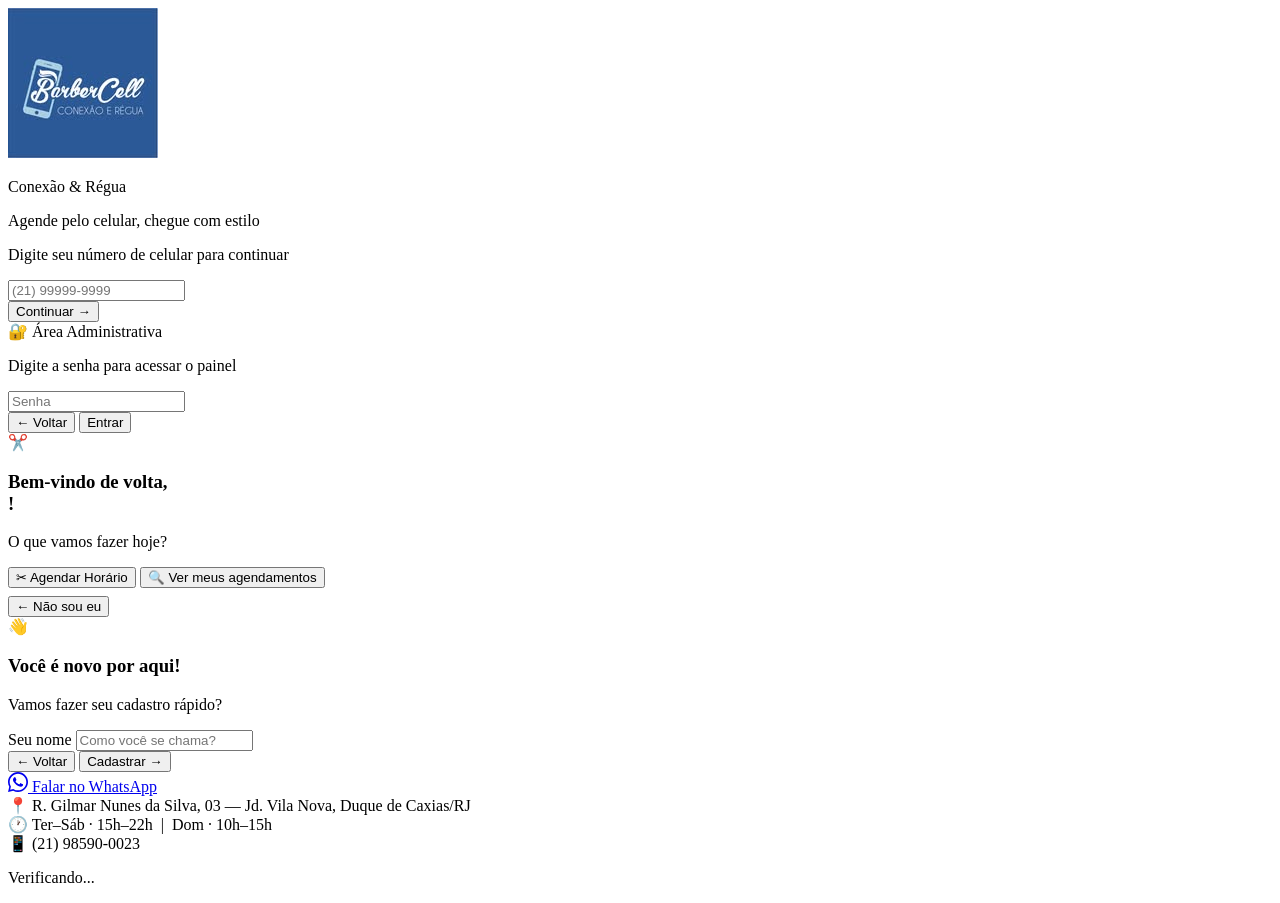
==== index.html @ 04db47ef "Add files via upload" ====
<!DOCTYPE html>
<html lang="pt-BR">
<head>
  <meta charset="UTF-8" />
  <meta name="viewport" content="width=device-width, initial-scale=1.0" />
  <title>BarberCell — Conexão & Régua</title>
  <link rel="stylesheet" href="css/style.css" />
  <link rel="preconnect" href="https://fonts.googleapis.com" />
  <link href="https://fonts.googleapis.com/css2?family=Inter:wght@300;400;500;600;700&display=swap" rel="stylesheet" />
</head>
<body class="home-page">

  <div class="home-container">

    <!-- Logo -->
    <div class="hero">
      <div class="hero-logo">
        <img src="logo.jpg" alt="BarberCell" class="logo-img" />
      </div>
      <p class="hero-slogan">Conexão & Régua</p>
      <div class="hero-divider"></div>
      <p class="hero-tagline">Agende pelo celular, chegue com estilo</p>
    </div>

    <!-- TELA 1: Digite seu telefone -->
    <div class="entry-card" id="card-phone">
      <p class="entry-desc">Digite seu número de celular para continuar</p>
      <div class="form-group">
        <input type="tel" id="phone-input" placeholder="(21) 99999-9999"
               maxlength="15" autocomplete="tel" />
        <span class="field-error" id="err-phone"></span>
      </div>
      <button class="btn btn-primary btn-full" id="btn-phone">Continuar →</button>
    </div>

    <!-- TELA 2: Senha admin -->
    <div class="entry-card hidden" id="card-password">
      <div class="admin-badge">🔐 Área Administrativa</div>
      <p class="entry-desc">Digite a senha para acessar o painel</p>
      <div class="form-group">
        <input type="password" id="password-input" placeholder="Senha"
               autocomplete="current-password" />
        <span class="field-error" id="err-password"></span>
      </div>
      <div class="entry-actions">
        <button class="btn btn-outline" id="btn-back-phone">← Voltar</button>
        <button class="btn btn-primary" id="btn-login">Entrar</button>
      </div>
    </div>

    <!-- TELA 3: Bem-vindo de volta -->
    <div class="entry-card hidden" id="card-welcome">
      <div class="welcome-icon">✂️</div>
      <h3 class="welcome-title">Bem-vindo de volta,<br><span id="welcome-name"></span>!</h3>
      <p class="entry-desc" style="margin-top:8px">O que vamos fazer hoje?</p>
      <div class="entry-actions" style="flex-direction:column; gap:10px">
        <button class="btn btn-primary btn-full" id="btn-agendar-returning">✂ Agendar Horário</button>
        <button class="btn btn-secondary btn-full" id="btn-consultar-returning">🔍 Ver meus agendamentos</button>
      </div>
      <button class="btn btn-outline btn-full" id="btn-back-welcome" style="margin-top:8px">← Não sou eu</button>
    </div>

    <!-- TELA 4: Novo cliente — cadastro -->
    <div class="entry-card hidden" id="card-register">
      <div class="welcome-icon">👋</div>
      <h3 class="welcome-title">Você é novo por aqui!</h3>
      <p class="entry-desc" style="margin-top:8px">Vamos fazer seu cadastro rápido?</p>
      <div class="form-group">
        <label for="register-name">Seu nome</label>
        <input type="text" id="register-name" placeholder="Como você se chama?" autocomplete="name" />
        <span class="field-error" id="err-register-name"></span>
      </div>
      <div class="entry-actions">
        <button class="btn btn-outline" id="btn-back-register">← Voltar</button>
        <button class="btn btn-primary" id="btn-register">Cadastrar →</button>
      </div>
    </div>

    <!-- Botão WhatsApp -->
    <a class="btn-wpp-home"
       href="https://wa.me/5521985900023?text=Olá!%20Vim%20pelo%20site%20da%20BarberCell%20e%20gostaria%20de%20mais%20informações%20sobre%20agendamento%20😊"
       target="_blank" rel="noopener">
      <svg viewBox="0 0 24 24" fill="currentColor" width="20" height="20">
        <path d="M17.472 14.382c-.297-.149-1.758-.867-2.03-.967-.273-.099-.471-.148-.67.15-.197.297-.767.966-.94 1.164-.173.199-.347.223-.644.075-.297-.15-1.255-.463-2.39-1.475-.883-.788-1.48-1.761-1.653-2.059-.173-.297-.018-.458.13-.606.134-.133.298-.347.446-.52.149-.174.198-.298.298-.497.099-.198.05-.371-.025-.52-.075-.149-.669-1.612-.916-2.207-.242-.579-.487-.5-.669-.51-.173-.008-.371-.01-.57-.01-.198 0-.52.074-.792.372-.272.297-1.04 1.016-1.04 2.479 0 1.462 1.065 2.875 1.213 3.074.149.198 2.096 3.2 5.077 4.487.709.306 1.262.489 1.694.625.712.227 1.36.195 1.871.118.571-.085 1.758-.719 2.006-1.413.248-.694.248-1.289.173-1.413-.074-.124-.272-.198-.57-.347z"/>
        <path d="M12 0C5.373 0 0 5.373 0 12c0 2.123.554 4.117 1.526 5.847L.057 23.882l6.195-1.438A11.934 11.934 0 0012 24c6.627 0 12-5.373 12-12S18.627 0 12 0zm0 22c-1.898 0-3.667-.524-5.178-1.432l-.371-.221-3.841.892.921-3.736-.242-.385A9.955 9.955 0 012 12C2 6.477 6.477 2 12 2s10 4.477 10 10-4.477 10-10 10z"/>
      </svg>
      Falar no WhatsApp
    </a>

    <!-- Info da barbearia -->
    <div class="home-info">
      <div class="info-item">
        <span class="info-icon">📍</span>
        <span>R. Gilmar Nunes da Silva, 03 — Jd. Vila Nova, Duque de Caxias/RJ</span>
      </div>
      <div class="info-item">
        <span class="info-icon">🕐</span>
        <span>Ter–Sáb · 15h–22h &nbsp;|&nbsp; Dom · 10h–15h</span>
      </div>
      <div class="info-item">
        <span class="info-icon">📱</span>
        <span>(21) 98590-0023</span>
      </div>
    </div>

  </div>

  <div class="loading-overlay hidden" id="loading-overlay">
    <div class="spinner"></div>
    <p id="loading-msg">Verificando...</p>
  </div>

  <script src="js/api.js"></script>
  <script>
    // Formata telefone enquanto digita
    document.getElementById('phone-input').addEventListener('input', function () {
      let v = this.value.replace(/\D/g, '').slice(0, 11);
      if (v.length > 10)     v = v.replace(/^(\d{2})(\d{5})(\d{4})$/, '($1) $2-$3');
      else if (v.length > 6) v = v.replace(/^(\d{2})(\d{4})(\d*)$/,   '($1) $2-$3');
      else if (v.length > 2) v = v.replace(/^(\d{2})(\d*)$/,           '($1) $2');
      this.value = v;
    });

    // Enter nos campos
    document.getElementById('phone-input').addEventListener('keydown',    e => { if (e.key === 'Enter') document.getElementById('btn-phone').click(); });
    document.getElementById('password-input').addEventListener('keydown', e => { if (e.key === 'Enter') document.getElementById('btn-login').click(); });
    document.getElementById('register-name').addEventListener('keydown',  e => { if (e.key === 'Enter') document.getElementById('btn-register').click(); });

    // --- TELA 1: Verifica telefone ---
    document.getElementById('btn-phone').addEventListener('click', async () => {
      const raw   = document.getElementById('phone-input').value.replace(/\D/g, '');
      const errEl = document.getElementById('err-phone');
      errEl.textContent = '';

      if (raw.length < 10) { errEl.textContent = 'Digite um número válido.'; return; }

      showLoading('Verificando...');
      try {
        const res = await API.checkPhone(raw);

        if (res.type === 'admin') {
          sessionStorage.setItem('adminPhone', raw);
          showCard('card-password');

        } else if (res.type === 'returning') {
          sessionStorage.setItem('clientPhone', raw);
          sessionStorage.setItem('clientName',  res.nome);
          document.getElementById('welcome-name').textContent = res.nome;
          showCard('card-welcome');

        } else {
          // Novo cliente
          sessionStorage.setItem('clientPhone', raw);
          showCard('card-register');
          document.getElementById('register-name').focus();
        }
      } catch {
        errEl.textContent = 'Erro ao verificar. Tente novamente.';
      } finally {
        hideLoading();
      }
    });

    // --- TELA 2: Login admin ---
    document.getElementById('btn-login').addEventListener('click', async () => {
      const pwd   = document.getElementById('password-input').value;
      const errEl = document.getElementById('err-password');
      errEl.textContent = '';
      if (!pwd) { errEl.textContent = 'Digite a senha.'; return; }

      showLoading('Verificando...');
      try {
        const phone = sessionStorage.getItem('adminPhone') || '';
        const res   = await API.adminLogin(phone, pwd);
        if (res.success) {
          sessionStorage.setItem('adminAuth', 'true');
          sessionStorage.setItem('adminPwd', pwd);
          window.location.href = 'admin.html';
        } else {
          errEl.textContent = 'Senha incorreta.';
          document.getElementById('password-input').value = '';
        }
      } catch {
        errEl.textContent = 'Erro. Tente novamente.';
      } finally {
        hideLoading();
      }
    });

    // --- TELA 3: Cliente retornando ---
    document.getElementById('btn-agendar-returning').addEventListener('click', () => {
      window.location.href = 'agendamento.html';
    });
    document.getElementById('btn-consultar-returning').addEventListener('click', () => {
      const phone = sessionStorage.getItem('clientPhone') || '';
      window.location.href = `consulta.html?phone=${phone}`;
    });

    // --- TELA 4: Cadastro novo cliente ---
    document.getElementById('btn-register').addEventListener('click', async () => {
      const nome  = document.getElementById('register-name').value.trim();
      const errEl = document.getElementById('err-register-name');
      errEl.textContent = '';

      if (nome.length < 2) { errEl.textContent = 'Digite seu nome.'; return; }

      showLoading('Salvando cadastro...');
      try {
        const phone = sessionStorage.getItem('clientPhone') || '';
        await API.registerClient(phone, nome);
        sessionStorage.setItem('clientName', nome);
        window.location.href = 'agendamento.html';
      } catch {
        errEl.textContent = 'Erro ao cadastrar. Tente novamente.';
      } finally {
        hideLoading();
      }
    });

    // --- Voltar ---
    document.getElementById('btn-back-phone').addEventListener('click',    () => showCard('card-phone'));
    document.getElementById('btn-back-welcome').addEventListener('click',  () => showCard('card-phone'));
    document.getElementById('btn-back-register').addEventListener('click', () => showCard('card-phone'));

    // --- Helpers ---
    function showCard(id) {
      ['card-phone','card-password','card-welcome','card-register']
        .forEach(c => document.getElementById(c).classList.add('hidden'));
      document.getElementById(id).classList.remove('hidden');
    }

    function showLoading(msg) {
      document.getElementById('loading-msg').textContent = msg || 'Aguarde...';
      document.getElementById('loading-overlay').classList.remove('hidden');
    }

    function hideLoading() {
      document.getElementById('loading-overlay').classList.add('hidden');
    }

    // Exibe telefone da barbearia
    (async () => {
      try {
        const cfg = await API.getConfig();
        const raw = (cfg.telefoneBarbearia || '').replace(/\D/g, '');
        if (raw.length >= 10) {
          const fmt = raw.replace(/^55(\d{2})(\d{4,5})(\d{4})$/, '($1) $2-$3');
          document.getElementById('info-phone').textContent = fmt || raw;
        }
      } catch {}
    })();
  </script>
</body>
</html>
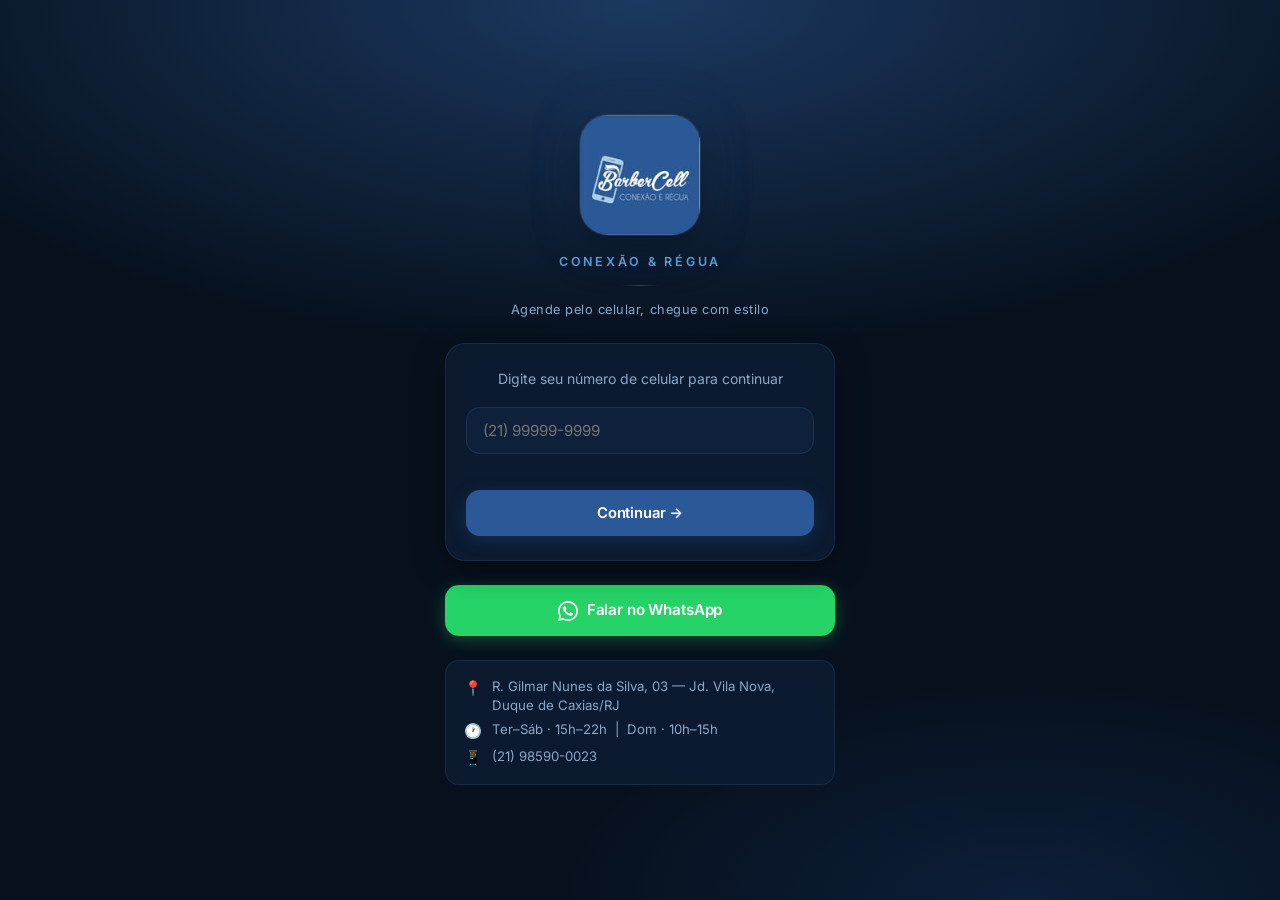
==== commit 6d85d8bc: "Add files via upload" ====
--- a/index.html
+++ b/index.html
@@ -4,7 +4,7 @@
   <meta charset="UTF-8" />
   <meta name="viewport" content="width=device-width, initial-scale=1.0" />
   <title>BarberCell — Conexão & Régua</title>
-  <link rel="stylesheet" href="css/style.css" />
+  <link rel="stylesheet" href="style.css" />
   <link rel="preconnect" href="https://fonts.googleapis.com" />
   <link href="https://fonts.googleapis.com/css2?family=Inter:wght@300;400;500;600;700&display=swap" rel="stylesheet" />
 </head>
@@ -110,7 +110,7 @@
     <p id="loading-msg">Verificando...</p>
   </div>
 
-  <script src="js/api.js"></script>
+  <script src="api.js"></script>
   <script>
     // Formata telefone enquanto digita
     document.getElementById('phone-input').addEventListener('input', function () {
--- a/style.css
+++ b/style.css
@@ -0,0 +1,1163 @@
+/* =============================================
+   BarberCell — Global Styles
+   Estética iOS · Cor marca: #2B5997
+   ============================================= */
+
+:root {
+  --brand: #2B5997;
+  --brand-light: #5B9BD5;
+  --brand-dark: #1a3d6b;
+  --brand-glow: rgba(43,89,151,0.35);
+
+  /* Superfícies — azul-noite iOS-style */
+  --bg: #07111E;
+  --surface-1: rgba(13,28,50,0.88);
+  --surface-2: rgba(17,35,62,0.78);
+  --surface-border: rgba(91,155,213,0.14);
+  --surface-border-hover: rgba(91,155,213,0.28);
+
+  /* Texto */
+  --text-primary:   #EEF4FF;
+  --text-secondary: #8BA7C7;
+  --text-tertiary:  #3D5A7A;
+
+  /* Status */
+  --pix-green:        #34C759;
+  --status-pending:   #FF9F0A;
+  --status-confirmed: #34C759;
+  --status-done:      #5E5CE6;
+  --status-rejected:  #FF453A;
+  --status-cancelled: #636366;
+
+  --radius-xl: 20px;
+  --radius:    14px;
+  --radius-sm: 10px;
+  --radius-xs: 8px;
+
+  --blur: blur(20px) saturate(180%);
+  --shadow-card: 0 8px 32px rgba(0,0,0,0.45);
+  --shadow-btn:  0 4px 16px var(--brand-glow);
+  --transition: 0.22s cubic-bezier(0.4,0,0.2,1);
+}
+
+*, *::before, *::after { box-sizing: border-box; margin: 0; padding: 0; }
+html { font-size: 16px; scroll-behavior: smooth; }
+
+body {
+  font-family: -apple-system, 'SF Pro Text', 'SF Pro Display',
+               BlinkMacSystemFont, 'Helvetica Neue', Inter, sans-serif;
+  background: var(--bg);
+  color: var(--text-primary);
+  min-height: 100vh;
+  line-height: 1.5;
+  -webkit-font-smoothing: antialiased;
+}
+
+a { color: inherit; text-decoration: none; }
+
+/* =============================================
+   HOME PAGE
+   ============================================= */
+
+.home-page {
+  display: flex;
+  align-items: center;
+  justify-content: center;
+  min-height: 100dvh;
+  padding: 28px 20px;
+  background:
+    radial-gradient(ellipse 100% 60% at 50% 0%, rgba(43,89,151,0.55) 0%, transparent 65%),
+    radial-gradient(ellipse 60% 40% at 80% 100%, rgba(27,60,120,0.3) 0%, transparent 60%),
+    var(--bg);
+}
+
+.home-container {
+  width: 100%;
+  max-width: 390px;
+  display: flex;
+  flex-direction: column;
+  align-items: center;
+  gap: 24px;
+}
+
+/* Hero */
+.hero { text-align: center; }
+
+.hero-logo { margin-bottom: 12px; }
+
+.logo-img {
+  width: 120px;
+  height: 120px;
+  border-radius: 28px;
+  object-fit: cover;
+  box-shadow:
+    0 0 0 1px rgba(255,255,255,0.08),
+    0 12px 40px rgba(0,0,0,0.5),
+    0 0 48px rgba(43,89,151,0.35);
+}
+
+.hero-slogan {
+  font-size: 0.78rem;
+  font-weight: 600;
+  color: var(--brand-light);
+  letter-spacing: 0.22em;
+  text-transform: uppercase;
+  margin-top: 12px;
+}
+
+.hero-divider {
+  width: 40px;
+  height: 1px;
+  background: linear-gradient(to right, transparent, rgba(255,255,255,0.15), transparent);
+  margin: 14px auto;
+}
+
+.hero-tagline {
+  font-size: 0.8rem;
+  color: var(--text-secondary);
+  letter-spacing: 0.04em;
+}
+
+/* Entry Card */
+.entry-card {
+  width: 100%;
+  background: var(--surface-1);
+  border: 1px solid var(--surface-border);
+  border-radius: var(--radius-xl);
+  padding: 24px 20px;
+  backdrop-filter: var(--blur);
+  -webkit-backdrop-filter: var(--blur);
+  box-shadow: var(--shadow-card);
+}
+
+.entry-desc {
+  font-size: 0.875rem;
+  color: var(--text-secondary);
+  margin-bottom: 18px;
+  text-align: center;
+  line-height: 1.5;
+}
+
+.entry-actions { display: flex; gap: 10px; margin-top: 4px; }
+.entry-actions .btn { flex: 1; }
+
+.admin-badge {
+  display: block;
+  background: rgba(43,89,151,0.14);
+  border: 1px solid rgba(74,132,212,0.3);
+  color: var(--brand-light);
+  border-radius: 20px;
+  padding: 5px 14px;
+  font-size: 0.78rem;
+  font-weight: 600;
+  margin-bottom: 16px;
+  text-align: center;
+  letter-spacing: 0.03em;
+}
+
+/* Welcome / Register screens */
+.welcome-icon {
+  font-size: 2.8rem;
+  text-align: center;
+  margin-bottom: 10px;
+}
+
+.welcome-title {
+  font-size: 1.25rem;
+  font-weight: 700;
+  color: var(--text-primary);
+  text-align: center;
+  line-height: 1.3;
+  letter-spacing: -0.02em;
+}
+
+.welcome-title span {
+  color: var(--brand-light);
+}
+
+/* Botão WhatsApp home */
+.btn-wpp-home {
+  display: flex;
+  align-items: center;
+  justify-content: center;
+  gap: 9px;
+  width: 100%;
+  padding: 14px 22px;
+  background: #25D366;
+  color: #fff;
+  border-radius: var(--radius);
+  font-size: 0.95rem;
+  font-weight: 600;
+  transition: all var(--transition);
+  box-shadow: 0 4px 16px rgba(37,211,102,0.3);
+  letter-spacing: -0.01em;
+}
+
+.btn-wpp-home:hover {
+  background: #1ebe5c;
+  transform: translateY(-1px);
+  box-shadow: 0 6px 20px rgba(37,211,102,0.4);
+}
+
+.btn-wpp-home:active { transform: scale(0.98); }
+
+/* Info */
+.home-info {
+  display: flex;
+  flex-direction: column;
+  gap: 6px;
+  width: 100%;
+  background: var(--surface-1);
+  border: 1px solid var(--surface-border);
+  border-radius: var(--radius);
+  padding: 16px 18px;
+  backdrop-filter: var(--blur);
+  -webkit-backdrop-filter: var(--blur);
+}
+
+.info-item {
+  display: flex;
+  align-items: flex-start;
+  gap: 10px;
+  font-size: 0.825rem;
+  color: var(--text-secondary);
+  line-height: 1.4;
+}
+
+.info-icon { flex-shrink: 0; font-size: 0.9rem; margin-top: 1px; }
+
+/* =============================================
+   BUTTONS
+   ============================================= */
+
+.btn {
+  display: inline-flex;
+  align-items: center;
+  justify-content: center;
+  gap: 7px;
+  padding: 14px 22px;
+  border-radius: var(--radius);
+  font-size: 0.925rem;
+  font-weight: 600;
+  cursor: pointer;
+  border: none;
+  transition: all var(--transition);
+  text-align: center;
+  white-space: nowrap;
+  font-family: inherit;
+  letter-spacing: -0.01em;
+  -webkit-tap-highlight-color: transparent;
+}
+
+.btn-primary {
+  background: var(--brand);
+  color: #fff;
+  box-shadow: var(--shadow-btn);
+}
+.btn-primary:hover  { background: var(--brand-light); transform: translateY(-1px); box-shadow: 0 6px 24px var(--brand-glow); }
+.btn-primary:active { transform: scale(0.97); }
+
+.btn-secondary {
+  background: rgba(43,89,151,0.14);
+  color: var(--brand-light);
+  border: 1px solid rgba(74,132,212,0.3);
+}
+.btn-secondary:hover { background: rgba(43,89,151,0.22); transform: translateY(-1px); }
+
+.btn-outline {
+  background: rgba(255,255,255,0.05);
+  color: var(--text-secondary);
+  border: 1px solid var(--surface-border);
+}
+.btn-outline:hover { border-color: var(--surface-border-hover); color: var(--text-primary); }
+
+.btn-large  { padding: 16px 28px; font-size: 1rem; border-radius: var(--radius-xl); }
+.btn-full   { width: 100%; }
+.btn-sm     { padding: 8px 14px; font-size: 0.8rem; border-radius: var(--radius-xs); }
+.btn-icon   { font-size: 1.05rem; }
+
+.btn-whatsapp {
+  background: #25D366;
+  color: #fff;
+  width: 100%;
+}
+.btn-whatsapp:hover { background: #1ebe5c; transform: translateY(-1px); }
+
+.btn-danger {
+  background: rgba(255,69,58,0.12);
+  color: var(--status-rejected);
+  border: 1px solid rgba(255,69,58,0.25);
+}
+.btn-danger:hover { background: rgba(255,69,58,0.22); }
+
+/* =============================================
+   PAGE HEADER
+   ============================================= */
+
+.page-header {
+  display: flex;
+  align-items: center;
+  justify-content: space-between;
+  padding: 14px 16px;
+  border-bottom: 1px solid var(--surface-border);
+  position: sticky;
+  top: 0;
+  background: rgba(7,17,30,0.85);
+  backdrop-filter: var(--blur);
+  -webkit-backdrop-filter: var(--blur);
+  z-index: 100;
+}
+
+.back-btn {
+  font-size: 0.9rem;
+  color: var(--brand-light);
+  font-weight: 500;
+  transition: opacity var(--transition);
+}
+.back-btn:hover { opacity: 0.75; }
+
+.page-title {
+  font-size: 0.9rem;
+  font-weight: 600;
+  color: var(--text-primary);
+  display: flex;
+  align-items: center;
+  gap: 8px;
+}
+
+.page-title img {
+  width: 26px;
+  height: 26px;
+  border-radius: 7px;
+  object-fit: cover;
+}
+
+/* =============================================
+   STEPS BAR
+   ============================================= */
+
+.steps-bar {
+  display: flex;
+  align-items: center;
+  justify-content: center;
+  padding: 16px;
+  overflow-x: auto;
+  scrollbar-width: none;
+  gap: 0;
+}
+
+.step {
+  display: flex;
+  flex-direction: column;
+  align-items: center;
+  gap: 5px;
+  flex-shrink: 0;
+}
+
+.step-circle {
+  width: 30px;
+  height: 30px;
+  border-radius: 50%;
+  background: rgba(255,255,255,0.06);
+  border: 1px solid var(--surface-border);
+  color: var(--text-tertiary);
+  display: flex;
+  align-items: center;
+  justify-content: center;
+  font-size: 0.78rem;
+  font-weight: 600;
+  transition: all var(--transition);
+}
+
+.step span {
+  font-size: 0.65rem;
+  color: var(--text-tertiary);
+  transition: color var(--transition);
+  letter-spacing: 0.02em;
+}
+
+.step.active .step-circle {
+  background: var(--brand);
+  border-color: var(--brand);
+  color: #fff;
+  box-shadow: 0 0 12px var(--brand-glow);
+}
+.step.active span { color: var(--brand-light); }
+
+.step.completed .step-circle {
+  background: rgba(43,89,151,0.18);
+  border-color: rgba(74,132,212,0.4);
+  color: var(--brand-light);
+}
+
+.step-line {
+  width: 28px;
+  height: 1px;
+  background: var(--surface-border);
+  margin-bottom: 20px;
+  flex-shrink: 0;
+}
+
+/* =============================================
+   BOOKING STEPS
+   ============================================= */
+
+.booking-main {
+  max-width: 480px;
+  margin: 0 auto;
+  padding: 16px 16px 48px;
+}
+
+.booking-step { display: none; }
+.booking-step.active { display: block; animation: fadeSlide 0.3s var(--transition); }
+
+@keyframes fadeSlide {
+  from { opacity: 0; transform: translateY(10px); }
+  to   { opacity: 1; transform: translateY(0); }
+}
+
+.section-title {
+  font-size: 1.3rem;
+  font-weight: 700;
+  color: var(--text-primary);
+  letter-spacing: -0.02em;
+  margin-bottom: 4px;
+}
+
+.section-subtitle {
+  font-size: 0.875rem;
+  color: var(--text-secondary);
+  margin-bottom: 20px;
+}
+
+/* Services */
+.services-grid {
+  display: flex;
+  flex-direction: column;
+  gap: 8px;
+  margin-top: 16px;
+}
+
+.service-card {
+  display: flex;
+  align-items: center;
+  justify-content: space-between;
+  padding: 15px 18px;
+  background: var(--surface-1);
+  border: 1px solid var(--surface-border);
+  border-radius: var(--radius);
+  cursor: pointer;
+  transition: all var(--transition);
+  backdrop-filter: var(--blur);
+  -webkit-backdrop-filter: var(--blur);
+}
+
+.service-card:hover {
+  border-color: rgba(74,132,212,0.4);
+  background: rgba(43,89,151,0.1);
+}
+
+.service-card.selected {
+  border-color: var(--brand);
+  background: rgba(43,89,151,0.16);
+  box-shadow: 0 0 0 1px var(--brand), inset 0 0 0 1px rgba(74,132,212,0.2);
+}
+
+.service-name { font-weight: 500; font-size: 0.95rem; }
+.service-meta { display: flex; flex-direction: column; align-items: flex-end; gap: 2px; }
+.service-price { color: var(--brand-light); font-weight: 600; font-size: 0.95rem; }
+.service-duration { font-size: 0.72rem; color: var(--text-secondary); }
+
+/* Calendar */
+.calendar-wrapper {
+  background: var(--surface-1);
+  border: 1px solid var(--surface-border);
+  border-radius: var(--radius-xl);
+  padding: 20px;
+  margin-top: 16px;
+  backdrop-filter: var(--blur);
+  -webkit-backdrop-filter: var(--blur);
+}
+
+.calendar-header {
+  display: flex;
+  align-items: center;
+  justify-content: space-between;
+  margin-bottom: 16px;
+}
+
+.cal-month-label {
+  font-weight: 600;
+  font-size: 0.95rem;
+  text-transform: capitalize;
+  letter-spacing: -0.01em;
+}
+
+.cal-nav {
+  background: rgba(255,255,255,0.06);
+  border: 1px solid var(--surface-border);
+  color: var(--text-secondary);
+  width: 30px;
+  height: 30px;
+  border-radius: 50%;
+  cursor: pointer;
+  font-size: 1rem;
+  transition: all var(--transition);
+  display: flex;
+  align-items: center;
+  justify-content: center;
+}
+.cal-nav:hover { background: var(--brand); border-color: var(--brand); color: #fff; }
+
+.calendar-grid {
+  display: grid;
+  grid-template-columns: repeat(7, 1fr);
+  gap: 3px;
+}
+
+.cal-day-name {
+  text-align: center;
+  font-size: 0.68rem;
+  color: var(--text-tertiary);
+  padding: 4px 0 8px;
+  font-weight: 500;
+  letter-spacing: 0.04em;
+}
+
+#calendar-days { display: contents; }
+
+.cal-day {
+  aspect-ratio: 1;
+  display: flex;
+  align-items: center;
+  justify-content: center;
+  border-radius: 50%;
+  cursor: pointer;
+  font-size: 0.875rem;
+  transition: all var(--transition);
+}
+
+.cal-day:hover:not(.disabled):not(.past) {
+  background: rgba(43,89,151,0.25);
+  color: var(--brand-light);
+}
+
+.cal-day.selected {
+  background: var(--brand);
+  color: #fff;
+  font-weight: 700;
+  box-shadow: 0 2px 10px var(--brand-glow);
+}
+
+.cal-day.today {
+  color: var(--brand-light);
+  font-weight: 600;
+}
+
+.cal-day.disabled, .cal-day.past {
+  color: var(--text-tertiary);
+  cursor: not-allowed;
+  opacity: 0.45;
+}
+
+.cal-day.empty { cursor: default; }
+
+/* Times Grid */
+.times-grid {
+  display: grid;
+  grid-template-columns: repeat(3, 1fr);
+  gap: 8px;
+  margin-top: 16px;
+}
+
+.time-slot {
+  padding: 13px 8px;
+  background: var(--surface-1);
+  border: 1px solid var(--surface-border);
+  border-radius: var(--radius);
+  text-align: center;
+  cursor: pointer;
+  font-weight: 500;
+  font-size: 0.9rem;
+  transition: all var(--transition);
+  backdrop-filter: var(--blur);
+  -webkit-backdrop-filter: var(--blur);
+}
+
+.time-slot:hover {
+  border-color: rgba(74,132,212,0.4);
+  color: var(--brand-light);
+  background: rgba(43,89,151,0.1);
+}
+
+.time-slot.selected {
+  background: var(--brand);
+  border-color: var(--brand);
+  color: #fff;
+  box-shadow: 0 2px 12px var(--brand-glow);
+}
+
+.time-slot.unavailable {
+  opacity: 0.28;
+  cursor: not-allowed;
+  text-decoration: line-through;
+  pointer-events: none;
+}
+
+.no-times {
+  text-align: center;
+  color: var(--text-secondary);
+  padding: 32px;
+  font-size: 0.9rem;
+}
+
+/* Form */
+.client-form { margin-top: 16px; }
+
+.form-group {
+  display: flex;
+  flex-direction: column;
+  gap: 6px;
+  margin-bottom: 14px;
+}
+
+.form-group label {
+  font-size: 0.825rem;
+  color: var(--text-secondary);
+  font-weight: 500;
+  padding-left: 2px;
+}
+
+.optional { font-weight: 400; font-size: 0.78rem; opacity: 0.7; }
+
+.form-group input {
+  padding: 13px 16px;
+  background: var(--surface-2);
+  border: 1px solid var(--surface-border);
+  border-radius: var(--radius);
+  color: var(--text-primary);
+  font-size: 0.95rem;
+  font-family: inherit;
+  transition: border-color var(--transition), box-shadow var(--transition);
+  outline: none;
+  -webkit-appearance: none;
+}
+
+.form-group input:focus {
+  border-color: var(--brand);
+  box-shadow: 0 0 0 3px rgba(43,89,151,0.2);
+}
+.form-group input.error { border-color: var(--status-rejected); }
+
+.field-error {
+  font-size: 0.78rem;
+  color: var(--status-rejected);
+  min-height: 16px;
+  padding-left: 2px;
+}
+
+/* Booking Summary */
+.booking-summary {
+  background: var(--surface-1);
+  border: 1px solid var(--surface-border);
+  border-radius: var(--radius);
+  padding: 16px 18px;
+  margin: 18px 0;
+  backdrop-filter: var(--blur);
+  -webkit-backdrop-filter: var(--blur);
+}
+
+.booking-summary h4 {
+  font-size: 0.72rem;
+  color: var(--text-tertiary);
+  text-transform: uppercase;
+  letter-spacing: 0.1em;
+  margin-bottom: 10px;
+}
+
+.summary-row {
+  display: flex;
+  justify-content: space-between;
+  align-items: center;
+  padding: 7px 0;
+  font-size: 0.875rem;
+  border-bottom: 1px solid rgba(255,255,255,0.04);
+}
+.summary-row:last-child { border-bottom: none; }
+.summary-row span { color: var(--text-secondary); }
+.summary-row.highlight strong { color: var(--brand-light); font-size: 1rem; }
+
+/* Pix Card */
+.pix-card {
+  background: var(--surface-1);
+  border: 1px solid rgba(52,199,89,0.2);
+  border-radius: var(--radius-xl);
+  padding: 22px;
+  display: flex;
+  gap: 18px;
+  align-items: flex-start;
+  margin-top: 16px;
+  backdrop-filter: var(--blur);
+  -webkit-backdrop-filter: var(--blur);
+}
+
+.pix-info { flex: 1; }
+
+.pix-row {
+  display: flex;
+  justify-content: space-between;
+  align-items: center;
+  padding: 8px 0;
+  border-bottom: 1px solid rgba(255,255,255,0.04);
+  gap: 12px;
+}
+.pix-row:last-child { border-bottom: none; }
+.pix-label { font-size: 0.78rem; color: var(--text-tertiary); }
+.pix-value-wrap { display: flex; align-items: center; gap: 8px; }
+.pix-row.highlight strong { color: var(--pix-green); font-size: 1.05rem; }
+
+.copy-btn {
+  background: rgba(255,255,255,0.06);
+  border: 1px solid var(--surface-border);
+  color: var(--text-secondary);
+  cursor: pointer;
+  border-radius: var(--radius-xs);
+  padding: 3px 8px;
+  font-size: 0.8rem;
+  transition: all var(--transition);
+}
+.copy-btn:hover { border-color: var(--brand); color: var(--brand-light); }
+
+.pix-qr-wrap { text-align: center; margin: 16px 0; }
+.pix-qr {
+  max-width: 170px;
+  border-radius: var(--radius);
+  border: 1px solid var(--surface-border);
+}
+
+.pix-instructions {
+  background: rgba(52,199,89,0.06);
+  border: 1px solid rgba(52,199,89,0.18);
+  border-radius: var(--radius);
+  padding: 13px 16px;
+  margin-top: 14px;
+  font-size: 0.865rem;
+  color: var(--text-secondary);
+  line-height: 1.5;
+}
+
+/* Step Actions */
+.step-actions {
+  display: flex;
+  gap: 10px;
+  margin-top: 20px;
+  justify-content: flex-end;
+}
+.step-actions.column { flex-direction: column; }
+
+/* Success Screen */
+.success-screen { text-align: center; }
+
+.success-icon {
+  font-size: 4rem;
+  margin-bottom: 14px;
+  animation: popIn 0.5s cubic-bezier(0.175,0.885,0.32,1.275);
+}
+
+@keyframes popIn {
+  0%   { transform: scale(0); opacity: 0; }
+  70%  { transform: scale(1.15); }
+  100% { transform: scale(1);  opacity: 1; }
+}
+
+.success-screen h3 {
+  font-size: 1.5rem;
+  font-weight: 700;
+  letter-spacing: -0.02em;
+  color: var(--text-primary);
+  margin-bottom: 6px;
+}
+
+.success-screen p { color: var(--text-secondary); margin-bottom: 18px; }
+.success-note {
+  font-size: 0.83rem;
+  color: var(--text-tertiary);
+  line-height: 1.5;
+  margin-top: 14px;
+}
+
+/* =============================================
+   STATUS BADGES
+   ============================================= */
+
+.status-badge {
+  display: inline-block;
+  padding: 3px 10px;
+  border-radius: 20px;
+  font-size: 0.72rem;
+  font-weight: 600;
+  letter-spacing: 0.02em;
+}
+
+.status-badge.pending   { background: rgba(255,159,10,0.14);  color: var(--status-pending); }
+.status-badge.confirmed { background: rgba(52,199,89,0.14);   color: var(--status-confirmed); }
+.status-badge.done      { background: rgba(94,92,230,0.14);   color: var(--status-done); }
+.status-badge.rejected  { background: rgba(255,69,58,0.14);   color: var(--status-rejected); }
+.status-badge.cancelled { background: rgba(99,99,102,0.14);   color: var(--status-cancelled); }
+
+/* =============================================
+   CONSULTA PAGE
+   ============================================= */
+
+.consulta-page { min-height: 100dvh; }
+
+.consulta-main {
+  max-width: 480px;
+  margin: 0 auto;
+  padding: 24px 16px;
+}
+
+.consulta-card {
+  background: var(--surface-1);
+  border: 1px solid var(--surface-border);
+  border-radius: var(--radius-xl);
+  padding: 26px 22px;
+  backdrop-filter: var(--blur);
+  -webkit-backdrop-filter: var(--blur);
+  box-shadow: var(--shadow-card);
+}
+
+.consulta-desc {
+  font-size: 0.875rem;
+  color: var(--text-secondary);
+  margin-bottom: 22px;
+  line-height: 1.5;
+}
+
+.consulta-result { margin-top: 22px; }
+
+.result-card {
+  background: var(--surface-2);
+  border: 1px solid var(--surface-border);
+  border-radius: var(--radius);
+  padding: 18px;
+  margin-bottom: 10px;
+}
+
+.result-header {
+  display: flex;
+  justify-content: space-between;
+  align-items: center;
+  margin-bottom: 12px;
+}
+
+.result-id { font-size: 0.72rem; color: var(--text-tertiary); }
+
+.result-row {
+  display: flex;
+  justify-content: space-between;
+  padding: 6px 0;
+  font-size: 0.865rem;
+  border-bottom: 1px solid rgba(255,255,255,0.04);
+}
+.result-row:last-child { border-bottom: none; }
+.result-row span { color: var(--text-secondary); }
+
+.no-result { text-align: center; color: var(--text-secondary); padding: 20px; font-size: 0.9rem; }
+.no-result.error { color: var(--status-rejected); }
+
+/* =============================================
+   ADMIN PAGE
+   ============================================= */
+
+.admin-page { min-height: 100dvh; }
+.admin-dashboard { display: flex; flex-direction: column; min-height: 100dvh; }
+
+.admin-header {
+  display: flex;
+  align-items: center;
+  justify-content: space-between;
+  padding: 14px 20px;
+  background: rgba(10,10,15,0.82);
+  border-bottom: 1px solid var(--surface-border);
+  position: sticky;
+  top: 0;
+  z-index: 100;
+  backdrop-filter: var(--blur);
+  -webkit-backdrop-filter: var(--blur);
+}
+
+.admin-header-left { display: flex; align-items: center; gap: 10px; }
+
+.admin-logo-img {
+  width: 30px;
+  height: 30px;
+  border-radius: 8px;
+  object-fit: cover;
+}
+
+.admin-logo {
+  font-size: 0.95rem;
+  font-weight: 700;
+  color: var(--text-primary);
+  letter-spacing: -0.01em;
+}
+
+.admin-title {
+  font-size: 0.75rem;
+  color: var(--text-tertiary);
+  display: none;
+}
+
+@media (min-width: 640px) { .admin-title { display: block; } }
+
+.admin-header-right { display: flex; gap: 8px; }
+
+.admin-main { padding: 20px 16px; max-width: 1200px; margin: 0 auto; width: 100%; }
+
+/* Stats */
+.stats-grid {
+  display: grid;
+  grid-template-columns: repeat(2, 1fr);
+  gap: 10px;
+  margin-bottom: 20px;
+}
+
+@media (min-width: 640px) { .stats-grid { grid-template-columns: repeat(4, 1fr); } }
+
+.stat-card {
+  background: var(--surface-1);
+  border: 1px solid var(--surface-border);
+  border-radius: var(--radius);
+  padding: 18px;
+  display: flex;
+  align-items: center;
+  gap: 14px;
+  backdrop-filter: var(--blur);
+  -webkit-backdrop-filter: var(--blur);
+}
+
+.stat-icon { font-size: 1.4rem; }
+.stat-info { display: flex; flex-direction: column; }
+.stat-label { font-size: 0.72rem; color: var(--text-tertiary); }
+.stat-value { font-size: 1.7rem; font-weight: 700; line-height: 1.1; letter-spacing: -0.02em; }
+
+.stat-card.pending   .stat-value { color: var(--status-pending); }
+.stat-card.confirmed .stat-value { color: var(--status-confirmed); }
+.stat-card.done      .stat-value { color: var(--status-done); }
+.stat-card.cancelled .stat-value { color: var(--status-cancelled); }
+
+/* Filters */
+.admin-filters {
+  display: flex;
+  gap: 7px;
+  margin-bottom: 14px;
+  overflow-x: auto;
+  scrollbar-width: none;
+  padding-bottom: 4px;
+}
+
+.filter-btn {
+  padding: 6px 14px;
+  border-radius: 20px;
+  border: 1px solid var(--surface-border);
+  background: transparent;
+  color: var(--text-secondary);
+  font-size: 0.78rem;
+  cursor: pointer;
+  white-space: nowrap;
+  transition: all var(--transition);
+  font-family: inherit;
+  font-weight: 500;
+}
+
+.filter-btn.active, .filter-btn:hover {
+  border-color: var(--brand);
+  color: var(--brand-light);
+  background: rgba(43,89,151,0.12);
+}
+
+/* Table */
+.admin-table-wrap {
+  overflow-x: auto;
+  border: 1px solid var(--surface-border);
+  border-radius: var(--radius);
+  background: var(--surface-1);
+  backdrop-filter: var(--blur);
+  -webkit-backdrop-filter: var(--blur);
+}
+
+.admin-table {
+  width: 100%;
+  border-collapse: collapse;
+  font-size: 0.85rem;
+  min-width: 760px;
+}
+
+.admin-table thead th {
+  padding: 11px 14px;
+  text-align: left;
+  font-size: 0.7rem;
+  font-weight: 600;
+  color: var(--text-tertiary);
+  text-transform: uppercase;
+  letter-spacing: 0.07em;
+  background: rgba(7,17,30,0.6);
+  border-bottom: 1px solid var(--surface-border);
+  white-space: nowrap;
+}
+
+.admin-table tbody tr {
+  border-bottom: 1px solid rgba(255,255,255,0.04);
+  transition: background var(--transition);
+}
+.admin-table tbody tr:hover { background: rgba(255,255,255,0.03); }
+.admin-table tbody tr:last-child { border-bottom: none; }
+
+.admin-table td {
+  padding: 11px 14px;
+  vertical-align: middle;
+  color: var(--text-primary);
+}
+
+.table-empty {
+  text-align: center;
+  color: var(--text-tertiary);
+  padding: 40px !important;
+  font-size: 0.875rem;
+}
+
+.action-btns { display: flex; gap: 5px; flex-wrap: wrap; }
+
+.action-btn {
+  padding: 5px 10px;
+  border-radius: var(--radius-xs);
+  border: 1px solid var(--surface-border);
+  background: transparent;
+  cursor: pointer;
+  font-size: 0.72rem;
+  transition: all var(--transition);
+  white-space: nowrap;
+  font-family: inherit;
+  color: var(--text-secondary);
+  font-weight: 500;
+}
+
+.action-btn:hover { border-color: var(--surface-border-hover); color: var(--text-primary); }
+.action-btn.confirm:hover { border-color: var(--status-confirmed); color: var(--status-confirmed); background: rgba(52,199,89,0.08); }
+.action-btn.reject:hover  { border-color: var(--status-rejected);  color: var(--status-rejected);  background: rgba(255,69,58,0.08); }
+.action-btn.done:hover    { border-color: var(--status-done);      color: var(--status-done);       background: rgba(94,92,230,0.08); }
+.action-btn.cancel:hover  { border-color: var(--status-cancelled); color: var(--status-cancelled);  background: rgba(99,99,102,0.08); }
+
+/* =============================================
+   LOADING OVERLAY
+   ============================================= */
+
+.loading-overlay {
+  position: fixed;
+  inset: 0;
+  background: rgba(0,0,0,0.55);
+  display: flex;
+  flex-direction: column;
+  align-items: center;
+  justify-content: center;
+  gap: 14px;
+  z-index: 9999;
+  backdrop-filter: blur(12px);
+  -webkit-backdrop-filter: blur(12px);
+}
+
+.loading-overlay p { color: var(--text-secondary); font-size: 0.875rem; }
+
+.spinner {
+  width: 36px;
+  height: 36px;
+  border: 2.5px solid rgba(255,255,255,0.1);
+  border-top-color: var(--brand-light);
+  border-radius: 50%;
+  animation: spin 0.7s linear infinite;
+}
+
+@keyframes spin { to { transform: rotate(360deg); } }
+
+/* =============================================
+   MODAL
+   ============================================= */
+
+.modal-overlay {
+  position: fixed;
+  inset: 0;
+  background: rgba(0,0,0,0.55);
+  display: flex;
+  align-items: center;
+  justify-content: center;
+  padding: 24px;
+  z-index: 9998;
+  backdrop-filter: blur(12px);
+  -webkit-backdrop-filter: blur(12px);
+}
+
+.modal {
+  background: var(--surface-1);
+  border: 1px solid var(--surface-border);
+  border-radius: var(--radius-xl);
+  padding: 26px 22px;
+  max-width: 340px;
+  width: 100%;
+  animation: fadeSlide 0.22s ease;
+  box-shadow: var(--shadow-card);
+  backdrop-filter: var(--blur);
+  -webkit-backdrop-filter: var(--blur);
+}
+
+.modal h4 {
+  font-size: 1.05rem;
+  font-weight: 700;
+  color: var(--text-primary);
+  margin-bottom: 7px;
+  letter-spacing: -0.01em;
+}
+
+.modal p { color: var(--text-secondary); font-size: 0.875rem; margin-bottom: 18px; line-height: 1.5; }
+
+.modal-actions { display: flex; gap: 8px; justify-content: flex-end; }
+
+/* =============================================
+   UTILITIES
+   ============================================= */
+
+.hidden { display: none !important; }
+
+::-webkit-scrollbar { width: 4px; height: 4px; }
+::-webkit-scrollbar-track { background: transparent; }
+::-webkit-scrollbar-thumb { background: rgba(255,255,255,0.1); border-radius: 4px; }
+::-webkit-scrollbar-thumb:hover { background: rgba(255,255,255,0.2); }
+
+.toast {
+  position: fixed;
+  bottom: 28px;
+  left: 50%;
+  transform: translateX(-50%) translateY(80px);
+  background: rgba(38,38,50,0.92);
+  border: 1px solid var(--surface-border);
+  border-radius: 20px;
+  padding: 10px 20px;
+  font-size: 0.875rem;
+  color: var(--text-primary);
+  z-index: 10000;
+  transition: transform 0.3s cubic-bezier(0.34,1.56,0.64,1);
+  white-space: nowrap;
+  box-shadow: 0 8px 32px rgba(0,0,0,0.4);
+  backdrop-filter: var(--blur);
+  -webkit-backdrop-filter: var(--blur);
+}
+.toast.show    { transform: translateX(-50%) translateY(0); }
+.toast.success { border-color: rgba(52,199,89,0.4); color: var(--status-confirmed); }
+.toast.error   { border-color: rgba(255,69,58,0.4);  color: var(--status-rejected); }
+
+@media (max-width: 390px) {
+  .times-grid { grid-template-columns: repeat(2, 1fr); }
+  .pix-card { flex-direction: column; }
+  .step-actions:not(.column) { flex-direction: column-reverse; }
+  .step-actions:not(.column) .btn { width: 100%; }
+}
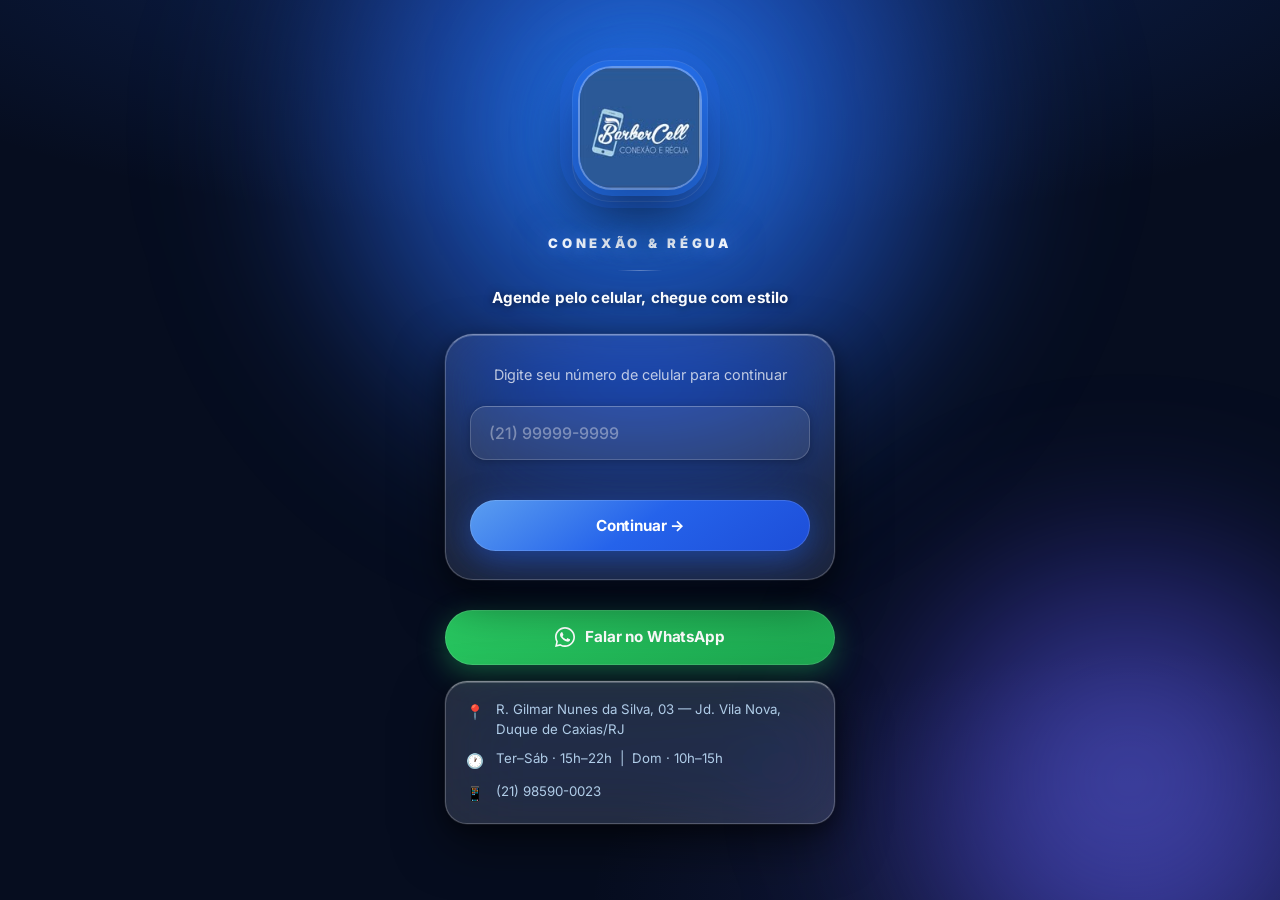
==== commit 74a77911: "Add files via upload" ====
--- a/index.html
+++ b/index.html
@@ -10,6 +10,18 @@
 </head>
 <body class="home-page">
 
+  <!-- Splash Screen (primeiro acesso) -->
+  <div class="splash-screen" id="splash-screen">
+    <div class="splash-logo-wrap">
+      <img src="logo.jpg" alt="BarberCell" class="splash-logo" />
+    </div>
+    <p class="splash-slogan">BarberCell</p>
+    <p class="splash-sub">Conexão &amp; Régua</p>
+    <div class="splash-bar-wrap">
+      <div class="splash-bar" id="splash-bar"></div>
+    </div>
+  </div>
+
   <div class="home-container">
 
     <!-- Logo -->
@@ -31,6 +43,17 @@
         <span class="field-error" id="err-phone"></span>
       </div>
       <button class="btn btn-primary btn-full" id="btn-phone">Continuar →</button>
+    </div>
+
+    <!-- TELA 1b: Confirmar número -->
+    <div class="entry-card hidden" id="card-confirm-phone">
+      <div class="welcome-icon">📱</div>
+      <h3 class="welcome-title" style="font-size:1.1rem">Este é o seu número?</h3>
+      <p class="confirm-phone-display" id="confirm-phone-display"></p>
+      <div class="entry-actions">
+        <button class="btn btn-outline" id="btn-edit-phone">✎ Editar</button>
+        <button class="btn btn-primary" id="btn-confirm-phone">Sim, continuar →</button>
+      </div>
     </div>
 
     <!-- TELA 2: Senha admin -->
@@ -50,13 +73,28 @@
 
     <!-- TELA 3: Bem-vindo de volta -->
     <div class="entry-card hidden" id="card-welcome">
-      <div class="welcome-icon">✂️</div>
+      <div class="welcome-icon">👋</div>
       <h3 class="welcome-title">Bem-vindo de volta,<br><span id="welcome-name"></span>!</h3>
-      <p class="entry-desc" style="margin-top:8px">O que vamos fazer hoje?</p>
-      <div class="entry-actions" style="flex-direction:column; gap:10px">
-        <button class="btn btn-primary btn-full" id="btn-agendar-returning">✂ Agendar Horário</button>
-        <button class="btn btn-secondary btn-full" id="btn-consultar-returning">🔍 Ver meus agendamentos</button>
-      </div>
+
+      <!-- Próximo agendamento (preenchido via JS se houver) -->
+      <div class="next-booking-wrap hidden" id="next-booking-wrap">
+        <div class="next-booking-card" id="next-booking-card"></div>
+      </div>
+
+      <p class="entry-desc" style="margin-top:8px">O que você precisa?</p>
+      <div class="choice-grid">
+        <button class="choice-btn barber" id="btn-agendar-returning">
+          <div class="choice-icon-wrap">✂️</div>
+          <strong class="choice-name">Barbearia</strong>
+          <span class="choice-desc">Cortes, barba e mais</span>
+        </button>
+        <button class="choice-btn tech" id="btn-choice-at-welcome">
+          <div class="choice-icon-wrap">📱</div>
+          <strong class="choice-name">Assistência Técnica</strong>
+          <span class="choice-desc">Celulares e eletrônicos</span>
+        </button>
+      </div>
+      <button class="btn btn-secondary btn-full" id="btn-consultar-returning" style="margin-top:10px">🔍 Ver meus agendamentos</button>
       <button class="btn btn-outline btn-full" id="btn-back-welcome" style="margin-top:8px">← Não sou eu</button>
     </div>
 
@@ -64,15 +102,60 @@
     <div class="entry-card hidden" id="card-register">
       <div class="welcome-icon">👋</div>
       <h3 class="welcome-title">Você é novo por aqui!</h3>
-      <p class="entry-desc" style="margin-top:8px">Vamos fazer seu cadastro rápido?</p>
-      <div class="form-group">
-        <label for="register-name">Seu nome</label>
-        <input type="text" id="register-name" placeholder="Como você se chama?" autocomplete="name" />
-        <span class="field-error" id="err-register-name"></span>
+      <p class="entry-desc" style="margin-top:8px">Cadastro rápido — só o seu nome!</p>
+      <div class="name-row">
+        <div class="form-group">
+          <label for="register-nome">Nome</label>
+          <input type="text" id="register-nome" placeholder="Ex: Rafael" autocomplete="given-name" />
+          <span class="field-error" id="err-register-nome"></span>
+        </div>
+        <div class="form-group">
+          <label for="register-sobrenome">Sobrenome</label>
+          <input type="text" id="register-sobrenome" placeholder="Ex: Silva" autocomplete="family-name" />
+          <span class="field-error" id="err-register-sobre"></span>
+        </div>
       </div>
       <div class="entry-actions">
         <button class="btn btn-outline" id="btn-back-register">← Voltar</button>
         <button class="btn btn-primary" id="btn-register">Cadastrar →</button>
+      </div>
+    </div>
+
+    <!-- TELA 5: Escolher serviço (novo cliente) -->
+    <div class="entry-card hidden" id="card-choose-service">
+      <div class="welcome-icon">🏪</div>
+      <h3 class="welcome-title">O que você procura?</h3>
+      <p class="entry-desc">Escolha o serviço</p>
+      <div class="choice-grid">
+        <button class="choice-btn barber" id="btn-choice-barbearia">
+          <div class="choice-icon-wrap">✂️</div>
+          <strong class="choice-name">Barbearia</strong>
+          <span class="choice-desc">Cortes, barba e mais</span>
+        </button>
+        <button class="choice-btn tech" id="btn-choice-assistencia">
+          <div class="choice-icon-wrap">📱</div>
+          <strong class="choice-name">Assistência Técnica</strong>
+          <span class="choice-desc">Celulares e eletrônicos</span>
+        </button>
+      </div>
+    </div>
+
+    <!-- TELA 6: Quem é você? (admin) -->
+    <div class="entry-card hidden" id="card-choose-admin">
+      <div class="welcome-icon">👤</div>
+      <h3 class="welcome-title">Quem é você?</h3>
+      <p class="entry-desc">Selecione seu painel</p>
+      <div class="choice-grid">
+        <button class="choice-btn ana" id="btn-admin-ana">
+          <div class="choice-icon-wrap">📱</div>
+          <strong class="choice-name">Ana</strong>
+          <span class="choice-desc">Assistência Técnica</span>
+        </button>
+        <button class="choice-btn dammy" id="btn-admin-dammy">
+          <div class="choice-icon-wrap">✂️</div>
+          <strong class="choice-name">Dammy</strong>
+          <span class="choice-desc">Barbearia</span>
+        </button>
       </div>
     </div>
 
@@ -112,6 +195,67 @@
 
   <script src="api.js"></script>
   <script>
+    // --- Splash screen (só na primeira visita da sessão) ---
+    (function initSplash() {
+      const bar     = document.getElementById('splash-bar');
+      const splash  = document.getElementById('splash-screen');
+      let   pct     = 0;
+      const iv = setInterval(() => {
+        pct += Math.random() * 14 + 4;
+        if (pct >= 100) { pct = 100; clearInterval(iv); }
+        bar.style.width = pct + '%';
+        if (pct >= 100) setTimeout(() => {
+          splash.classList.add('hide');
+          setTimeout(() => splash.remove(), 650);
+        }, 180);
+      }, 70);
+    })();
+
+    // --- Loading messages temáticas (barbearia) ---
+    const LOADING_BARBER = [
+      'Separando a gilete...', 'Ajustando o pezinho...', 'Trocando o pente...',
+      'Preparando a navalha...', 'Passando a régua...', 'Aquecendo a toalha...'
+    ];
+    const LOADING_AT = [
+      'Verificando o conector...', 'Testando a tela...', 'Checando a bateria...',
+      'Diagnóstico em andamento...', 'Limpando contatos...', 'Testando o software...'
+    ];
+    let _loadingTimer = null;
+    function showLoading(msg, mode) {
+      const msgs  = mode === 'at' ? LOADING_AT : LOADING_BARBER;
+      const msgEl = document.getElementById('loading-msg');
+      msgEl.textContent = msg || msgs[0];
+      document.getElementById('loading-overlay').classList.remove('hidden');
+      let i = 0;
+      _loadingTimer = setInterval(() => {
+        i = (i + 1) % msgs.length;
+        msgEl.textContent = msgs[i];
+      }, 1800);
+    }
+    function hideLoading() {
+      clearInterval(_loadingTimer);
+      document.getElementById('loading-overlay').classList.add('hidden');
+    }
+
+    // --- Helper: aplica estado logado ---
+    function setLoggedIn(name) {
+      document.body.classList.add('is-logged-in');
+    }
+    function clearLoggedIn() {
+      document.body.classList.remove('is-logged-in');
+    }
+
+    // --- Auto-restaurar sessão se já logado ---
+    (function autoRestore() {
+      const phone = sessionStorage.getItem('clientPhone');
+      const name  = sessionStorage.getItem('clientName');
+      if (!phone || !name) return;
+      setLoggedIn(name);
+      document.getElementById('welcome-name').textContent = name;
+      showCard('card-welcome');
+      loadNextBooking(phone);
+    })();
+
     // Formata telefone enquanto digita
     document.getElementById('phone-input').addEventListener('input', function () {
       let v = this.value.replace(/\D/g, '').slice(0, 11);
@@ -124,41 +268,96 @@
     // Enter nos campos
     document.getElementById('phone-input').addEventListener('keydown',    e => { if (e.key === 'Enter') document.getElementById('btn-phone').click(); });
     document.getElementById('password-input').addEventListener('keydown', e => { if (e.key === 'Enter') document.getElementById('btn-login').click(); });
-    document.getElementById('register-name').addEventListener('keydown',  e => { if (e.key === 'Enter') document.getElementById('btn-register').click(); });
-
-    // --- TELA 1: Verifica telefone ---
-    document.getElementById('btn-phone').addEventListener('click', async () => {
+    document.getElementById('register-nome').addEventListener('keydown',     e => { if (e.key === 'Enter') document.getElementById('register-sobrenome').focus(); });
+    document.getElementById('register-sobrenome').addEventListener('keydown', e => { if (e.key === 'Enter') document.getElementById('btn-register').click(); });
+
+    // --- TELA 1: Mostra confirmação do número ---
+    document.getElementById('btn-phone').addEventListener('click', () => {
       const raw   = document.getElementById('phone-input').value.replace(/\D/g, '');
       const errEl = document.getElementById('err-phone');
       errEl.textContent = '';
-
       if (raw.length < 10) { errEl.textContent = 'Digite um número válido.'; return; }
-
-      showLoading('Verificando...');
+      let fmt = raw;
+      if (raw.length === 11)      fmt = raw.replace(/^(\d{2})(\d{5})(\d{4})$/, '($1) $2-$3');
+      else if (raw.length === 10) fmt = raw.replace(/^(\d{2})(\d{4})(\d{4})$/, '($1) $2-$3');
+      document.getElementById('confirm-phone-display').textContent = fmt;
+      showCard('card-confirm-phone');
+    });
+
+    // --- TELA 1b: Confirmar → chama API ---
+    document.getElementById('btn-confirm-phone').addEventListener('click', async () => {
+      const raw = document.getElementById('phone-input').value.replace(/\D/g, '');
+      showLoading('Verificando...', 'barber');
       try {
         const res = await API.checkPhone(raw);
-
         if (res.type === 'admin') {
           sessionStorage.setItem('adminPhone', raw);
           showCard('card-password');
-
         } else if (res.type === 'returning') {
           sessionStorage.setItem('clientPhone', raw);
           sessionStorage.setItem('clientName',  res.nome);
           document.getElementById('welcome-name').textContent = res.nome;
+          setLoggedIn(res.nome);
           showCard('card-welcome');
-
+          loadNextBooking(raw);
         } else {
-          // Novo cliente
           sessionStorage.setItem('clientPhone', raw);
+          setLoggedIn(null);
           showCard('card-register');
-          document.getElementById('register-name').focus();
+          document.getElementById('register-nome').focus();
         }
       } catch {
-        errEl.textContent = 'Erro ao verificar. Tente novamente.';
+        showCard('card-phone');
+        document.getElementById('err-phone').textContent = 'Erro ao verificar. Tente novamente.';
       } finally {
         hideLoading();
       }
+    });
+
+    // --- Próximo agendamento nas próximas 24h ---
+    async function loadNextBooking(phone) {
+      try {
+        const data = await API.consultarAgendamento(phone);
+        if (!data || !data.length) return;
+        const now  = new Date();
+        const next = data
+          .filter(b => {
+            if (!b.dataAgendada || !b.horario) return false;
+            if (b.status === 'CANCELADO' || b.status === 'REJEITADO') return false;
+            const [h, m] = (b.horario || '00:00').split(':').map(Number);
+            const [y, mo, d] = b.dataAgendada.split('-').map(Number);
+            const dt = new Date(y, mo - 1, d, h, m);
+            const diff = (dt - now) / 36e5; // horas
+            return diff >= 0 && diff <= 24;
+          })
+          .sort((a, b) => a.dataAgendada.localeCompare(b.dataAgendada) || a.horario.localeCompare(b.horario))[0];
+
+        if (!next) return;
+        const [y, mo, d] = next.dataAgendada.split('-');
+        const statusColors = {
+          'AGUARDANDO CONFIRMAÇÃO': '#FF9F0A',
+          'CONFIRMADO': '#30D158',
+          'CONCLUÍDO':  '#5E5CE6',
+        };
+        const color = statusColors[next.status] || '#7A9FBE';
+        document.getElementById('next-booking-card').innerHTML = `
+          <div class="nb-header">
+            <span class="nb-tag">📅 Próximas 24h</span>
+            <span class="nb-status" style="color:${color}">${next.status}</span>
+          </div>
+          <div class="nb-info">
+            <span class="nb-service">${next.servico}</span>
+            <span class="nb-datetime">${d}/${mo}/${y} às ${next.horario}</span>
+          </div>
+        `;
+        document.getElementById('next-booking-wrap').classList.remove('hidden');
+      } catch {}
+    }
+
+    // --- TELA 1b: Editar número ---
+    document.getElementById('btn-edit-phone').addEventListener('click', () => {
+      showCard('card-phone');
+      document.getElementById('phone-input').focus();
     });
 
     // --- TELA 2: Login admin ---
@@ -168,14 +367,14 @@
       errEl.textContent = '';
       if (!pwd) { errEl.textContent = 'Digite a senha.'; return; }
 
-      showLoading('Verificando...');
+      showLoading('Verificando...', 'barber');
       try {
         const phone = sessionStorage.getItem('adminPhone') || '';
         const res   = await API.adminLogin(phone, pwd);
         if (res.success) {
           sessionStorage.setItem('adminAuth', 'true');
           sessionStorage.setItem('adminPwd', pwd);
-          window.location.href = 'admin.html';
+          showCard('card-choose-admin');
         } else {
           errEl.textContent = 'Senha incorreta.';
           document.getElementById('password-input').value = '';
@@ -191,6 +390,9 @@
     document.getElementById('btn-agendar-returning').addEventListener('click', () => {
       window.location.href = 'agendamento.html';
     });
+    document.getElementById('btn-choice-at-welcome').addEventListener('click', () => {
+      window.location.href = 'assistencia.html';
+    });
     document.getElementById('btn-consultar-returning').addEventListener('click', () => {
       const phone = sessionStorage.getItem('clientPhone') || '';
       window.location.href = `consulta.html?phone=${phone}`;
@@ -198,33 +400,61 @@
 
     // --- TELA 4: Cadastro novo cliente ---
     document.getElementById('btn-register').addEventListener('click', async () => {
-      const nome  = document.getElementById('register-name').value.trim();
-      const errEl = document.getElementById('err-register-name');
-      errEl.textContent = '';
-
-      if (nome.length < 2) { errEl.textContent = 'Digite seu nome.'; return; }
-
+      const nome      = document.getElementById('register-nome').value.trim();
+      const sobrenome = document.getElementById('register-sobrenome').value.trim();
+      const errNome   = document.getElementById('err-register-nome');
+      const errSobre  = document.getElementById('err-register-sobre');
+      errNome.textContent = ''; errSobre.textContent = '';
+
+      if (nome.length < 2)      { errNome.textContent  = 'Digite seu nome.';      return; }
+      if (sobrenome.length < 2) { errSobre.textContent = 'Digite seu sobrenome.'; return; }
+
+      const nomeCompleto = `${nome} ${sobrenome}`;
       showLoading('Salvando cadastro...');
       try {
         const phone = sessionStorage.getItem('clientPhone') || '';
-        await API.registerClient(phone, nome);
-        sessionStorage.setItem('clientName', nome);
-        window.location.href = 'agendamento.html';
+        await API.registerClient(phone, nomeCompleto);
+        sessionStorage.setItem('clientName', nomeCompleto);
+        showCard('card-choose-service');
       } catch {
-        errEl.textContent = 'Erro ao cadastrar. Tente novamente.';
+        errNome.textContent = 'Erro ao cadastrar. Tente novamente.';
       } finally {
         hideLoading();
       }
     });
 
     // --- Voltar ---
-    document.getElementById('btn-back-phone').addEventListener('click',    () => showCard('card-phone'));
-    document.getElementById('btn-back-welcome').addEventListener('click',  () => showCard('card-phone'));
-    document.getElementById('btn-back-register').addEventListener('click', () => showCard('card-phone'));
+    document.getElementById('btn-back-phone').addEventListener('click', () => { clearLoggedIn(); showCard('card-phone'); });
+    document.getElementById('btn-back-welcome').addEventListener('click', () => {
+      sessionStorage.removeItem('clientPhone');
+      sessionStorage.removeItem('clientName');
+      clearLoggedIn();
+      showCard('card-phone');
+    });
+    document.getElementById('btn-back-register').addEventListener('click', () => { clearLoggedIn(); showCard('card-phone'); });
+
+    // --- Escolha de serviço (cliente) ---
+    document.getElementById('btn-choice-barbearia').addEventListener('click', () => {
+      window.location.href = 'agendamento.html';
+    });
+    document.getElementById('btn-choice-assistencia').addEventListener('click', () => {
+      window.location.href = 'assistencia.html';
+    });
+
+    // --- Escolha de admin ---
+    document.getElementById('btn-admin-ana').addEventListener('click', () => {
+      sessionStorage.setItem('adminType', 'ana');
+      window.location.href = 'assistencia-admin.html';
+    });
+    document.getElementById('btn-admin-dammy').addEventListener('click', () => {
+      sessionStorage.setItem('adminType', 'dammy');
+      window.location.href = 'admin.html';
+    });
 
     // --- Helpers ---
     function showCard(id) {
-      ['card-phone','card-password','card-welcome','card-register']
+      ['card-phone','card-confirm-phone','card-password','card-welcome','card-register',
+       'card-choose-service','card-choose-admin']
         .forEach(c => document.getElementById(c).classList.add('hidden'));
       document.getElementById(id).classList.remove('hidden');
     }
@@ -237,18 +467,6 @@
     function hideLoading() {
       document.getElementById('loading-overlay').classList.add('hidden');
     }
-
-    // Exibe telefone da barbearia
-    (async () => {
-      try {
-        const cfg = await API.getConfig();
-        const raw = (cfg.telefoneBarbearia || '').replace(/\D/g, '');
-        if (raw.length >= 10) {
-          const fmt = raw.replace(/^55(\d{2})(\d{4,5})(\d{4})$/, '($1) $2-$3');
-          document.getElementById('info-phone').textContent = fmt || raw;
-        }
-      } catch {}
-    })();
   </script>
 </body>
 </html>
--- a/style.css
+++ b/style.css
@@ -1,1163 +1,1086 @@
 /* =============================================
-   BarberCell — Global Styles
-   Estética iOS · Cor marca: #2B5997
+   BarberCell — Design System
+   Premium Dark · Glass · iOS 18 Quality
    ============================================= */
 
+@import url('https://fonts.googleapis.com/css2?family=Inter:wght@300;400;500;600;700;800;900&display=swap');
+
 :root {
-  --brand: #2B5997;
-  --brand-light: #5B9BD5;
-  --brand-dark: #1a3d6b;
-  --brand-glow: rgba(43,89,151,0.35);
-
-  /* Superfícies — azul-noite iOS-style */
-  --bg: #07111E;
-  --surface-1: rgba(13,28,50,0.88);
-  --surface-2: rgba(17,35,62,0.78);
-  --surface-border: rgba(91,155,213,0.14);
-  --surface-border-hover: rgba(91,155,213,0.28);
-
-  /* Texto */
-  --text-primary:   #EEF4FF;
-  --text-secondary: #8BA7C7;
-  --text-tertiary:  #3D5A7A;
-
-  /* Status */
-  --pix-green:        #34C759;
+  --brand:       #2563EB;
+  --brand-light: #60A5FA;
+  --brand-vivid: #3B82F6;
+  --brand-dark:  #1D4ED8;
+  --brand-glow:  rgba(37,99,235,0.5);
+  --brand-glow2: rgba(96,165,250,0.3);
+
+  --bg: #060D1F;
+
+  --glass-1:   rgba(255,255,255,0.13);
+  --glass-2:   rgba(255,255,255,0.08);
+  --glass-border:       rgba(255,255,255,0.22);
+  --glass-border-hover: rgba(255,255,255,0.42);
+  --glass-shine:        rgba(255,255,255,0.42);
+
+  --surface-1: var(--glass-1);
+  --surface-2: var(--glass-2);
+  --surface-border:       var(--glass-border);
+  --surface-border-hover: var(--glass-border-hover);
+
+  --text-primary:   #FFFFFF;
+  --text-secondary: #B0CDE8;
+  --text-tertiary:  #5A85A8;
+
+  --pix-green:        #30D158;
   --status-pending:   #FF9F0A;
-  --status-confirmed: #34C759;
-  --status-done:      #5E5CE6;
+  --status-confirmed: #30D158;
+  --status-done:      #6366F1;
   --status-rejected:  #FF453A;
-  --status-cancelled: #636366;
-
-  --radius-xl: 20px;
-  --radius:    14px;
-  --radius-sm: 10px;
-  --radius-xs: 8px;
-
-  --blur: blur(20px) saturate(180%);
-  --shadow-card: 0 8px 32px rgba(0,0,0,0.45);
-  --shadow-btn:  0 4px 16px var(--brand-glow);
-  --transition: 0.22s cubic-bezier(0.4,0,0.2,1);
-}
-
+  --status-cancelled: #6B7280;
+
+  --radius-2xl:  28px;
+  --radius-xl:   22px;
+  --radius:      16px;
+  --radius-sm:   12px;
+  --radius-xs:   8px;
+  --radius-pill: 100px;
+
+  --blur:  blur(40px) saturate(180%);
+  --blur2: blur(24px) saturate(160%);
+
+  --shadow-card:
+    0 0 0 0.5px rgba(255,255,255,0.12),
+    0 1px 0  rgba(255,255,255,0.22) inset,
+    0 20px 50px rgba(0,0,0,0.5),
+    0 6px 18px  rgba(0,0,0,0.3);
+  --shadow-btn: 0 0 0 1px rgba(255,255,255,0.14) inset, 0 8px 32px var(--brand-glow);
+  --transition: 0.2s cubic-bezier(0.4,0,0.2,1);
+  --spring:     0.45s cubic-bezier(0.34,1.56,0.64,1);
+}
+
+/* ─── RESET ─────────────────────────────────── */
 *, *::before, *::after { box-sizing: border-box; margin: 0; padding: 0; }
 html { font-size: 16px; scroll-behavior: smooth; }
 
 body {
-  font-family: -apple-system, 'SF Pro Text', 'SF Pro Display',
-               BlinkMacSystemFont, 'Helvetica Neue', Inter, sans-serif;
-  background: var(--bg);
+  font-family: 'Inter', -apple-system, BlinkMacSystemFont, 'SF Pro Text', 'Helvetica Neue', sans-serif;
+  background:
+    radial-gradient(ellipse 120% 60% at 50% -10%, rgba(37,99,235,0.28) 0%, transparent 60%),
+    radial-gradient(ellipse 80% 50% at 90% 100%, rgba(99,102,241,0.20) 0%, transparent 55%),
+    var(--bg);
   color: var(--text-primary);
   min-height: 100vh;
   line-height: 1.5;
   -webkit-font-smoothing: antialiased;
-}
-
+  -moz-osx-font-smoothing: grayscale;
+  overflow-x: hidden;
+}
 a { color: inherit; text-decoration: none; }
 
-/* =============================================
-   HOME PAGE
-   ============================================= */
-
+/* ─── BACKGROUND ORBS (shared) ───────────────── */
+body::before, body::after {
+  content: '';
+  position: fixed;
+  border-radius: 50%;
+  pointer-events: none;
+  z-index: -1;
+  filter: blur(70px);
+}
+body::before {
+  width: 900px; height: 900px;
+  top: -320px; left: 50%;
+  transform: translateX(-50%);
+  background: radial-gradient(circle, rgba(37,130,255,0.90) 0%, rgba(37,99,235,0.55) 35%, transparent 62%);
+  animation: orbFloat 14s ease-in-out infinite alternate;
+}
+body::after {
+  width: 600px; height: 600px;
+  bottom: -180px; right: -150px;
+  background: radial-gradient(circle, rgba(99,102,241,0.70) 0%, rgba(79,70,229,0.35) 45%, transparent 68%);
+  animation: orbFloat2 18s ease-in-out infinite alternate;
+}
+@keyframes orbFloat  { from { transform: translateX(-50%) translateY(0); } to { transform: translateX(-50%) translateY(-40px); } }
+@keyframes orbFloat2 { from { transform: translate(0,0); } to { transform: translate(-30px,-30px); } }
+
+/* ─── HOME PAGE ──────────────────────────────── */
 .home-page {
-  display: flex;
-  align-items: center;
-  justify-content: center;
-  min-height: 100dvh;
-  padding: 28px 20px;
-  background:
-    radial-gradient(ellipse 100% 60% at 50% 0%, rgba(43,89,151,0.55) 0%, transparent 65%),
-    radial-gradient(ellipse 60% 40% at 80% 100%, rgba(27,60,120,0.3) 0%, transparent 60%),
-    var(--bg);
-}
-
-.home-container {
-  width: 100%;
-  max-width: 390px;
-  display: flex;
-  flex-direction: column;
-  align-items: center;
-  gap: 24px;
-}
-
-/* Hero */
-.hero { text-align: center; }
-
-.hero-logo { margin-bottom: 12px; }
-
+  display: flex; align-items: center; justify-content: center;
+  min-height: 100dvh; padding: 32px 20px 52px;
+}
+.home-container { width: 100%; max-width: 390px; display: flex; flex-direction: column; align-items: center; gap: 16px; }
+
+/* ─── HERO ───────────────────────────────────── */
+.hero { text-align: center; padding: 12px 0 8px; }
+.hero-logo { margin-bottom: 20px; position: relative; display: inline-block; }
+.hero-logo::before {
+  content: '';
+  position: absolute; inset: -36px;
+  border-radius: 50%;
+  background: radial-gradient(circle, rgba(37,130,255,0.85) 0%, rgba(37,99,235,0.35) 45%, transparent 70%);
+  animation: logoPulse 4s ease-in-out infinite;
+  filter: blur(14px);
+}
+.hero-logo::after {
+  content: '';
+  position: absolute; inset: -8px;
+  border-radius: 38px;
+  border: 1px solid rgba(255,255,255,0.18);
+  background: rgba(255,255,255,0.04);
+  animation: logoPulse 4s ease-in-out infinite reverse;
+}
+@keyframes logoPulse {
+  0%,100% { opacity: 0.7; transform: scale(0.97); }
+  50%      { opacity: 1;   transform: scale(1.04); }
+}
 .logo-img {
-  width: 120px;
-  height: 120px;
-  border-radius: 28px;
-  object-fit: cover;
+  width: 120px; height: 120px;
+  border-radius: 32px; object-fit: cover;
+  position: relative; z-index: 1;
   box-shadow:
-    0 0 0 1px rgba(255,255,255,0.08),
-    0 12px 40px rgba(0,0,0,0.5),
-    0 0 48px rgba(43,89,151,0.35);
-}
-
+    0 0 0 2px rgba(255,255,255,0.30),
+    0 0 0 8px rgba(37,120,255,0.40),
+    0 0 0 20px rgba(37,99,235,0.20),
+    0 28px 60px rgba(0,0,0,0.7),
+    0 0 140px rgba(37,130,255,0.85);
+}
 .hero-slogan {
-  font-size: 0.78rem;
-  font-weight: 600;
-  color: var(--brand-light);
-  letter-spacing: 0.22em;
-  text-transform: uppercase;
-  margin-top: 12px;
-}
-
+  font-size: 0.82rem; font-weight: 900; letter-spacing: 0.28em;
+  text-transform: uppercase; margin-top: 20px; color: #FFFFFF;
+  text-shadow: 0 0 20px rgba(96,165,250,0.8), 0 0 40px rgba(37,99,235,0.5);
+}
 .hero-divider {
-  width: 40px;
-  height: 1px;
-  background: linear-gradient(to right, transparent, rgba(255,255,255,0.15), transparent);
-  margin: 14px auto;
-}
-
+  width: 48px; height: 1px; margin: 16px auto;
+  background: linear-gradient(to right, transparent, rgba(255,255,255,0.35), transparent);
+}
 .hero-tagline {
-  font-size: 0.8rem;
-  color: var(--text-secondary);
-  letter-spacing: 0.04em;
-}
-
-/* Entry Card */
+  font-size: 0.95rem; color: #FFFFFF; font-weight: 700;
+  letter-spacing: 0.01em; text-shadow: 0 1px 8px rgba(0,0,0,0.6);
+}
+.hero-greeting {
+  font-size: 1rem; color: var(--brand-light); font-weight: 700;
+  letter-spacing: -0.01em; text-align: center;
+  text-shadow: 0 0 16px rgba(96,165,250,0.5);
+}
+
+/* Estado logado: esconde CTA de visitante */
+body.is-logged-in .hero-tagline,
+body.is-logged-in .hero-divider,
+body.is-logged-in .btn-wpp-home,
+body.is-logged-in .home-info { display: none; }
+
+/* ─── ENTRY CARD ─────────────────────────────── */
 .entry-card {
   width: 100%;
-  background: var(--surface-1);
-  border: 1px solid var(--surface-border);
-  border-radius: var(--radius-xl);
-  padding: 24px 20px;
+  background: rgba(255,255,255,0.10);
+  border: 1px solid rgba(255,255,255,0.22);
+  border-top-color: rgba(255,255,255,0.40);
+  border-radius: var(--radius-2xl);
+  padding: 28px 24px;
   backdrop-filter: var(--blur);
   -webkit-backdrop-filter: var(--blur);
   box-shadow: var(--shadow-card);
 }
-
-.entry-desc {
-  font-size: 0.875rem;
-  color: var(--text-secondary);
-  margin-bottom: 18px;
-  text-align: center;
-  line-height: 1.5;
-}
-
-.entry-actions { display: flex; gap: 10px; margin-top: 4px; }
+.entry-desc { font-size: 0.9rem; color: rgba(255,255,255,0.72); margin-bottom: 20px; text-align: center; line-height: 1.6; font-weight: 400; }
+.entry-actions { display: flex; gap: 10px; margin-top: 8px; }
 .entry-actions .btn { flex: 1; }
 
 .admin-badge {
-  display: block;
-  background: rgba(43,89,151,0.14);
-  border: 1px solid rgba(74,132,212,0.3);
+  display: inline-block;
+  background: linear-gradient(135deg, rgba(37,99,235,0.2), rgba(99,102,241,0.15));
+  border: 1px solid rgba(96,165,250,0.3);
   color: var(--brand-light);
-  border-radius: 20px;
-  padding: 5px 14px;
-  font-size: 0.78rem;
-  font-weight: 600;
-  margin-bottom: 16px;
-  text-align: center;
-  letter-spacing: 0.03em;
-}
-
-/* Welcome / Register screens */
-.welcome-icon {
-  font-size: 2.8rem;
-  text-align: center;
-  margin-bottom: 10px;
-}
-
+  border-radius: var(--radius-pill); padding: 6px 18px;
+  font-size: 0.7rem; font-weight: 800; margin-bottom: 20px;
+  text-align: center; letter-spacing: 0.1em; text-transform: uppercase;
+}
+.welcome-icon { font-size: 3.5rem; text-align: center; margin-bottom: 14px; line-height: 1; }
 .welcome-title {
-  font-size: 1.25rem;
-  font-weight: 700;
-  color: var(--text-primary);
-  text-align: center;
-  line-height: 1.3;
-  letter-spacing: -0.02em;
-}
-
-.welcome-title span {
-  color: var(--brand-light);
-}
-
-/* Botão WhatsApp home */
+  font-size: 1.4rem; font-weight: 800; color: var(--text-primary);
+  text-align: center; line-height: 1.22; letter-spacing: -0.03em;
+}
+.welcome-title span { color: var(--brand-light); }
+.name-row { display: grid; grid-template-columns: 1fr 1fr; gap: 10px; }
+
+.confirm-phone-display {
+  font-size: 1.65rem; font-weight: 800; color: var(--text-primary);
+  text-align: center; letter-spacing: 0.05em; margin: 16px 0 24px;
+  padding: 16px 24px;
+  background: linear-gradient(135deg, rgba(37,99,235,0.15), rgba(96,165,250,0.08));
+  border: 1px solid rgba(96,165,250,0.25);
+  border-top-color: rgba(96,165,250,0.4);
+  border-radius: var(--radius-xl);
+}
+
+/* ─── PRÓXIMO AGENDAMENTO ────────────────────── */
+.next-booking-wrap { margin: 14px 0; }
+.next-booking-card {
+  background: linear-gradient(135deg, rgba(37,99,235,0.18), rgba(99,102,241,0.12));
+  border: 1px solid rgba(96,165,250,0.25);
+  border-top-color: rgba(96,165,250,0.45);
+  border-radius: var(--radius-xl); padding: 14px 16px;
+  backdrop-filter: var(--blur2); -webkit-backdrop-filter: var(--blur2);
+}
+.nb-header { display: flex; justify-content: space-between; align-items: center; margin-bottom: 10px; }
+.nb-tag    { font-size: 0.7rem; font-weight: 800; color: var(--brand-light); letter-spacing: 0.08em; text-transform: uppercase; }
+.nb-status { font-size: 0.7rem; font-weight: 700; }
+.nb-info   { display: flex; flex-direction: column; gap: 3px; }
+.nb-service  { font-size: 1rem; font-weight: 700; color: var(--text-primary); }
+.nb-datetime { font-size: 0.8rem; color: var(--text-secondary); }
+
+/* ─── WHATSAPP & INFO ────────────────────────── */
 .btn-wpp-home {
-  display: flex;
-  align-items: center;
-  justify-content: center;
-  gap: 9px;
-  width: 100%;
-  padding: 14px 22px;
-  background: #25D366;
-  color: #fff;
-  border-radius: var(--radius);
-  font-size: 0.95rem;
-  font-weight: 600;
+  display: flex; align-items: center; justify-content: center; gap: 10px;
+  width: 100%; padding: 16px 22px; margin-top: 14px;
+  background: linear-gradient(135deg, #28c760, #1da851);
+  color: #fff; border-radius: var(--radius-pill);
+  font-size: 0.95rem; font-weight: 700; letter-spacing: -0.01em;
   transition: all var(--transition);
-  box-shadow: 0 4px 16px rgba(37,211,102,0.3);
-  letter-spacing: -0.01em;
-}
-
-.btn-wpp-home:hover {
-  background: #1ebe5c;
-  transform: translateY(-1px);
-  box-shadow: 0 6px 20px rgba(37,211,102,0.4);
-}
-
-.btn-wpp-home:active { transform: scale(0.98); }
-
-/* Info */
+  box-shadow: 0 0 0 1px rgba(255,255,255,0.12) inset, 0 8px 28px rgba(37,190,97,0.4);
+}
+.btn-wpp-home:hover  { filter: brightness(1.08); transform: translateY(-2px); box-shadow: 0 0 0 1px rgba(255,255,255,0.12) inset, 0 12px 36px rgba(37,190,97,0.5); }
+.btn-wpp-home:active { transform: scale(0.97); }
+
 .home-info {
-  display: flex;
-  flex-direction: column;
-  gap: 6px;
-  width: 100%;
-  background: var(--surface-1);
-  border: 1px solid var(--surface-border);
-  border-radius: var(--radius);
-  padding: 16px 18px;
-  backdrop-filter: var(--blur);
-  -webkit-backdrop-filter: var(--blur);
-}
-
-.info-item {
-  display: flex;
-  align-items: flex-start;
-  gap: 10px;
-  font-size: 0.825rem;
-  color: var(--text-secondary);
-  line-height: 1.4;
-}
-
+  display: flex; flex-direction: column; gap: 10px; width: 100%;
+  background: var(--glass-1); border: 1px solid var(--glass-border);
+  border-top-color: var(--glass-shine);
+  border-radius: var(--radius-xl); padding: 18px 20px;
+  backdrop-filter: var(--blur); -webkit-backdrop-filter: var(--blur);
+  box-shadow: var(--shadow-card);
+}
+.info-item { display: flex; align-items: flex-start; gap: 12px; font-size: 0.83rem; color: var(--text-secondary); line-height: 1.5; }
 .info-icon { flex-shrink: 0; font-size: 0.9rem; margin-top: 1px; }
 
-/* =============================================
-   BUTTONS
-   ============================================= */
-
+/* ─── BUTTONS ────────────────────────────────── */
 .btn {
-  display: inline-flex;
-  align-items: center;
-  justify-content: center;
-  gap: 7px;
-  padding: 14px 22px;
-  border-radius: var(--radius);
-  font-size: 0.925rem;
-  font-weight: 600;
-  cursor: pointer;
-  border: none;
-  transition: all var(--transition);
-  text-align: center;
-  white-space: nowrap;
-  font-family: inherit;
-  letter-spacing: -0.01em;
-  -webkit-tap-highlight-color: transparent;
-}
-
+  display: inline-flex; align-items: center; justify-content: center; gap: 8px;
+  padding: 16px 26px; border-radius: var(--radius-pill);
+  font-size: 0.95rem; font-weight: 700; letter-spacing: -0.01em;
+  cursor: pointer; border: none; transition: all var(--transition);
+  text-align: center; white-space: nowrap;
+  font-family: inherit; -webkit-tap-highlight-color: transparent; user-select: none;
+}
 .btn-primary {
-  background: var(--brand);
+  background: linear-gradient(145deg, #5B9EF0 0%, var(--brand) 50%, var(--brand-dark) 100%);
   color: #fff;
   box-shadow: var(--shadow-btn);
-}
-.btn-primary:hover  { background: var(--brand-light); transform: translateY(-1px); box-shadow: 0 6px 24px var(--brand-glow); }
-.btn-primary:active { transform: scale(0.97); }
+  position: relative; overflow: hidden;
+}
+.btn-primary::before {
+  content: '';
+  position: absolute; top: 0; left: -100%;
+  width: 60%; height: 100%;
+  background: linear-gradient(90deg, transparent, rgba(255,255,255,0.18), transparent);
+  transition: left 0.55s ease;
+}
+.btn-primary:hover::before { left: 160%; }
+.btn-primary:hover  { filter: brightness(1.12); transform: translateY(-2px); box-shadow: 0 0 0 1px rgba(255,255,255,0.14) inset, 0 12px 40px var(--brand-glow); }
+.btn-primary:active { transform: scale(0.97); filter: brightness(0.94); }
 
 .btn-secondary {
-  background: rgba(43,89,151,0.14);
-  color: var(--brand-light);
-  border: 1px solid rgba(74,132,212,0.3);
-}
-.btn-secondary:hover { background: rgba(43,89,151,0.22); transform: translateY(-1px); }
+  background: rgba(37,99,235,0.12); color: var(--brand-light);
+  border: 1px solid rgba(96,165,250,0.22);
+  border-top-color: rgba(96,165,250,0.35);
+}
+.btn-secondary:hover { background: rgba(37,99,235,0.2); transform: translateY(-1px); }
 
 .btn-outline {
-  background: rgba(255,255,255,0.05);
-  color: var(--text-secondary);
-  border: 1px solid var(--surface-border);
-}
-.btn-outline:hover { border-color: var(--surface-border-hover); color: var(--text-primary); }
-
-.btn-large  { padding: 16px 28px; font-size: 1rem; border-radius: var(--radius-xl); }
-.btn-full   { width: 100%; }
-.btn-sm     { padding: 8px 14px; font-size: 0.8rem; border-radius: var(--radius-xs); }
-.btn-icon   { font-size: 1.05rem; }
-
-.btn-whatsapp {
-  background: #25D366;
-  color: #fff;
-  width: 100%;
-}
-.btn-whatsapp:hover { background: #1ebe5c; transform: translateY(-1px); }
-
-.btn-danger {
-  background: rgba(255,69,58,0.12);
-  color: var(--status-rejected);
-  border: 1px solid rgba(255,69,58,0.25);
-}
-.btn-danger:hover { background: rgba(255,69,58,0.22); }
-
-/* =============================================
-   PAGE HEADER
-   ============================================= */
-
+  background: rgba(255,255,255,0.05); color: var(--text-secondary);
+  border: 1px solid var(--glass-border);
+}
+.btn-outline:hover { border-color: var(--glass-border-hover); color: var(--text-primary); background: rgba(255,255,255,0.08); transform: translateY(-1px); }
+
+.btn-full { width: 100%; }
+.btn-sm   { padding: 9px 18px; font-size: 0.82rem; }
+.btn-whatsapp { background: linear-gradient(135deg, #28c760, #1da851); color: #fff; width: 100%; box-shadow: 0 4px 20px rgba(37,190,97,0.35); }
+.btn-whatsapp:hover { filter: brightness(1.08); transform: translateY(-1px); }
+.btn-danger { background: rgba(255,69,58,0.1); color: var(--status-rejected); border: 1px solid rgba(255,69,58,0.22); }
+.btn-danger:hover { background: rgba(255,69,58,0.18); }
+
+/* ─── PAGE HEADER ────────────────────────────── */
 .page-header {
-  display: flex;
-  align-items: center;
-  justify-content: space-between;
-  padding: 14px 16px;
-  border-bottom: 1px solid var(--surface-border);
-  position: sticky;
-  top: 0;
-  background: rgba(7,17,30,0.85);
-  backdrop-filter: var(--blur);
-  -webkit-backdrop-filter: var(--blur);
-  z-index: 100;
-}
-
-.back-btn {
-  font-size: 0.9rem;
-  color: var(--brand-light);
-  font-weight: 500;
-  transition: opacity var(--transition);
-}
-.back-btn:hover { opacity: 0.75; }
-
-.page-title {
-  font-size: 0.9rem;
-  font-weight: 600;
-  color: var(--text-primary);
-  display: flex;
-  align-items: center;
-  gap: 8px;
-}
-
-.page-title img {
-  width: 26px;
-  height: 26px;
-  border-radius: 7px;
-  object-fit: cover;
-}
-
-/* =============================================
-   STEPS BAR
-   ============================================= */
-
-.steps-bar {
-  display: flex;
-  align-items: center;
-  justify-content: center;
-  padding: 16px;
-  overflow-x: auto;
-  scrollbar-width: none;
-  gap: 0;
-}
-
-.step {
-  display: flex;
-  flex-direction: column;
-  align-items: center;
-  gap: 5px;
-  flex-shrink: 0;
-}
-
+  display: flex; align-items: center; justify-content: space-between;
+  padding: 14px 20px; border-bottom: 1px solid var(--glass-border);
+  position: sticky; top: 0;
+  background: rgba(3,6,14,0.82);
+  backdrop-filter: var(--blur); -webkit-backdrop-filter: var(--blur); z-index: 100;
+}
+.back-btn { font-size: 0.9rem; color: var(--brand-light); font-weight: 600; transition: opacity var(--transition); padding: 4px 0; }
+.back-btn:hover { opacity: 0.65; }
+.page-title { font-size: 0.9rem; font-weight: 700; color: var(--text-primary); display: flex; align-items: center; gap: 9px; letter-spacing: -0.015em; }
+.page-title img { width: 28px; height: 28px; border-radius: 9px; object-fit: cover; box-shadow: 0 0 12px var(--brand-glow); }
+
+/* ─── STEPS BAR ──────────────────────────────── */
+.steps-bar { display: flex; align-items: center; justify-content: center; padding: 18px 16px 14px; overflow-x: auto; scrollbar-width: none; }
+.steps-bar::-webkit-scrollbar { display: none; }
+.step { display: flex; flex-direction: column; align-items: center; gap: 5px; flex-shrink: 0; }
 .step-circle {
-  width: 30px;
-  height: 30px;
-  border-radius: 50%;
-  background: rgba(255,255,255,0.06);
-  border: 1px solid var(--surface-border);
+  width: 30px; height: 30px; border-radius: 50%;
+  background: rgba(255,255,255,0.04);
+  border: 1.5px solid rgba(255,255,255,0.08);
   color: var(--text-tertiary);
-  display: flex;
-  align-items: center;
-  justify-content: center;
-  font-size: 0.78rem;
-  font-weight: 600;
-  transition: all var(--transition);
-}
-
-.step span {
-  font-size: 0.65rem;
-  color: var(--text-tertiary);
-  transition: color var(--transition);
-  letter-spacing: 0.02em;
-}
-
+  display: flex; align-items: center; justify-content: center;
+  font-size: 0.75rem; font-weight: 700; transition: all var(--transition);
+}
+.step span { font-size: 0.6rem; color: var(--text-tertiary); transition: color var(--transition); letter-spacing: 0.02em; font-weight: 600; }
 .step.active .step-circle {
-  background: var(--brand);
+  background: var(--brand); border-color: var(--brand-vivid); color: #fff;
+  box-shadow: 0 0 0 4px rgba(37,99,235,0.2), 0 0 20px var(--brand-glow);
+}
+.step.active span { color: var(--brand-light); font-weight: 700; }
+.step.completed .step-circle {
+  background: rgba(37,99,235,0.22); border-color: rgba(96,165,250,0.45);
+  color: var(--brand-light); font-size: 0;
+}
+.step.completed .step-circle::before { content: '✓'; font-size: 0.75rem; }
+.step-line { width: 28px; height: 1.5px; background: rgba(255,255,255,0.06); margin-bottom: 22px; flex-shrink: 0; }
+
+/* ─── BOOKING ────────────────────────────────── */
+.booking-page { background: var(--bg); }
+.booking-main { max-width: 480px; margin: 0 auto; padding: 20px 16px 110px; }
+.booking-step { display: none; }
+.booking-step.active { display: block; animation: fadeSlide 0.3s cubic-bezier(0,0,0.2,1); }
+@keyframes fadeSlide { from { opacity: 0; transform: translateY(16px); } to { opacity: 1; transform: translateY(0); } }
+.section-title { font-size: 1.5rem; font-weight: 800; color: var(--text-primary); letter-spacing: -0.03em; margin-bottom: 4px; }
+.section-subtitle { font-size: 0.875rem; color: var(--text-secondary); margin-bottom: 22px; }
+
+/* ─── SERVICE CARDS ──────────────────────────── */
+.services-grid { display: flex; flex-direction: column; gap: 10px; margin-top: 20px; padding-bottom: 110px; }
+
+.service-card {
+  display: flex; align-items: center; gap: 14px;
+  padding: 16px 18px;
+  background: var(--glass-1);
+  border: 1px solid var(--glass-border);
+  border-top-color: var(--glass-shine);
+  border-radius: var(--radius-xl);
+  cursor: pointer; transition: all var(--transition);
+  backdrop-filter: var(--blur2); -webkit-backdrop-filter: var(--blur2);
+  box-shadow: 0 4px 16px rgba(0,0,0,0.35);
+  -webkit-tap-highlight-color: transparent;
+}
+.service-card:hover  { border-color: rgba(96,165,250,0.3); background: rgba(255,255,255,0.095); transform: translateY(-1px); box-shadow: 0 8px 28px rgba(0,0,0,0.4); }
+.service-card:active { transform: scale(0.985); }
+.service-card.selected {
+  border-color: var(--brand-vivid);
+  border-top-color: var(--brand-light);
+  background: rgba(37,99,235,0.16);
+  box-shadow: 0 0 0 1px rgba(37,99,235,0.4) inset, 0 8px 28px rgba(37,99,235,0.25);
+}
+
+.service-icon {
+  width: 48px; height: 48px; border-radius: 15px;
+  background: rgba(255,255,255,0.07);
+  border: 1px solid var(--glass-border);
+  display: flex; align-items: center; justify-content: center;
+  font-size: 1.35rem; flex-shrink: 0; transition: all var(--transition);
+}
+.service-card.selected .service-icon {
+  background: rgba(37,99,235,0.25);
+  border-color: rgba(96,165,250,0.35);
+  box-shadow: 0 4px 14px rgba(37,99,235,0.35);
+}
+.service-body { flex: 1; min-width: 0; }
+.service-name { display: block; font-weight: 700; font-size: 0.975rem; color: var(--text-primary); letter-spacing: -0.015em; }
+.service-duration { display: block; font-size: 0.75rem; color: var(--text-secondary); margin-top: 2px; }
+.service-price { font-weight: 800; font-size: 1rem; color: var(--brand-light); flex-shrink: 0; letter-spacing: -0.02em; }
+.service-check {
+  width: 26px; height: 26px; border-radius: 50%;
+  border: 1.5px solid rgba(255,255,255,0.12);
+  display: flex; align-items: center; justify-content: center;
+  flex-shrink: 0; transition: all var(--spring); margin-left: 4px;
+}
+.service-card.selected .service-check {
+  background: linear-gradient(135deg, var(--brand-vivid), var(--brand-dark));
   border-color: var(--brand);
-  color: #fff;
-  box-shadow: 0 0 12px var(--brand-glow);
-}
-.step.active span { color: var(--brand-light); }
-
-.step.completed .step-circle {
-  background: rgba(43,89,151,0.18);
-  border-color: rgba(74,132,212,0.4);
-  color: var(--brand-light);
-}
-
-.step-line {
-  width: 28px;
-  height: 1px;
-  background: var(--surface-border);
-  margin-bottom: 20px;
-  flex-shrink: 0;
-}
-
-/* =============================================
-   BOOKING STEPS
-   ============================================= */
-
-.booking-main {
-  max-width: 480px;
-  margin: 0 auto;
-  padding: 16px 16px 48px;
-}
-
-.booking-step { display: none; }
-.booking-step.active { display: block; animation: fadeSlide 0.3s var(--transition); }
-
-@keyframes fadeSlide {
-  from { opacity: 0; transform: translateY(10px); }
-  to   { opacity: 1; transform: translateY(0); }
-}
-
-.section-title {
-  font-size: 1.3rem;
-  font-weight: 700;
-  color: var(--text-primary);
-  letter-spacing: -0.02em;
-  margin-bottom: 4px;
-}
-
-.section-subtitle {
-  font-size: 0.875rem;
-  color: var(--text-secondary);
-  margin-bottom: 20px;
-}
-
-/* Services */
-.services-grid {
-  display: flex;
-  flex-direction: column;
-  gap: 8px;
-  margin-top: 16px;
-}
-
-.service-card {
-  display: flex;
-  align-items: center;
-  justify-content: space-between;
-  padding: 15px 18px;
-  background: var(--surface-1);
-  border: 1px solid var(--surface-border);
-  border-radius: var(--radius);
-  cursor: pointer;
-  transition: all var(--transition);
-  backdrop-filter: var(--blur);
-  -webkit-backdrop-filter: var(--blur);
-}
-
-.service-card:hover {
-  border-color: rgba(74,132,212,0.4);
-  background: rgba(43,89,151,0.1);
-}
-
-.service-card.selected {
-  border-color: var(--brand);
-  background: rgba(43,89,151,0.16);
-  box-shadow: 0 0 0 1px var(--brand), inset 0 0 0 1px rgba(74,132,212,0.2);
-}
-
-.service-name { font-weight: 500; font-size: 0.95rem; }
-.service-meta { display: flex; flex-direction: column; align-items: flex-end; gap: 2px; }
-.service-price { color: var(--brand-light); font-weight: 600; font-size: 0.95rem; }
-.service-duration { font-size: 0.72rem; color: var(--text-secondary); }
-
-/* Calendar */
+  box-shadow: 0 2px 12px var(--brand-glow);
+  transform: scale(1.15);
+}
+
+/* ─── SELECTION BAR ──────────────────────────── */
+.selection-bar {
+  position: fixed; bottom: 28px; left: 50%;
+  transform: translateX(-50%) translateY(130px);
+  background: linear-gradient(135deg, rgba(59,130,246,0.95), rgba(37,99,235,0.98));
+  backdrop-filter: var(--blur); -webkit-backdrop-filter: var(--blur);
+  border: 1px solid rgba(147,197,253,0.3);
+  border-top-color: rgba(147,197,253,0.5);
+  border-radius: var(--radius-pill);
+  padding: 10px 10px 10px 24px;
+  display: flex; align-items: center; gap: 18px;
+  z-index: 500;
+  box-shadow: 0 0 0 1px rgba(255,255,255,0.08) inset, 0 20px 60px rgba(37,99,235,0.55), 0 8px 32px rgba(0,0,0,0.5);
+  transition: transform var(--spring); white-space: nowrap;
+}
+.selection-bar.visible { transform: translateX(-50%) translateY(0); }
+.bar-info { display: flex; flex-direction: column; gap: 1px; flex: 1; }
+.bar-count { font-size: 0.7rem; color: rgba(255,255,255,0.6); font-weight: 600; }
+.bar-total { font-size: 1.1rem; font-weight: 800; color: #fff; letter-spacing: -0.025em; }
+.selection-bar .btn {
+  padding: 12px 22px; font-size: 0.88rem; flex-shrink: 0;
+  background: rgba(255,255,255,0.15);
+  border: 1px solid rgba(255,255,255,0.25);
+  border-radius: var(--radius-pill); color: #fff;
+  font-weight: 700; cursor: pointer; transition: all var(--transition);
+  font-family: inherit;
+}
+.selection-bar .btn:hover { background: rgba(255,255,255,0.25); }
+
+/* ─── CALENDAR ───────────────────────────────── */
 .calendar-wrapper {
-  background: var(--surface-1);
-  border: 1px solid var(--surface-border);
-  border-radius: var(--radius-xl);
-  padding: 20px;
-  margin-top: 16px;
-  backdrop-filter: var(--blur);
-  -webkit-backdrop-filter: var(--blur);
-}
-
-.calendar-header {
-  display: flex;
-  align-items: center;
-  justify-content: space-between;
-  margin-bottom: 16px;
-}
-
-.cal-month-label {
-  font-weight: 600;
-  font-size: 0.95rem;
-  text-transform: capitalize;
-  letter-spacing: -0.01em;
-}
-
+  background: var(--glass-1); border: 1px solid var(--glass-border);
+  border-top-color: var(--glass-shine);
+  border-radius: var(--radius-2xl); padding: 24px; margin-top: 20px;
+  backdrop-filter: var(--blur); -webkit-backdrop-filter: var(--blur);
+  box-shadow: var(--shadow-card);
+}
+.calendar-header { display: flex; align-items: center; justify-content: space-between; margin-bottom: 20px; }
+.cal-month-label { font-weight: 800; font-size: 1rem; text-transform: capitalize; letter-spacing: -0.015em; }
 .cal-nav {
   background: rgba(255,255,255,0.06);
-  border: 1px solid var(--surface-border);
+  border: 1px solid var(--glass-border);
   color: var(--text-secondary);
-  width: 30px;
-  height: 30px;
-  border-radius: 50%;
-  cursor: pointer;
-  font-size: 1rem;
+  width: 34px; height: 34px; border-radius: 50%; cursor: pointer;
+  font-size: 1.1rem; transition: all var(--transition);
+  display: flex; align-items: center; justify-content: center; font-family: inherit;
+}
+.cal-nav:hover { background: var(--brand); border-color: var(--brand); color: #fff; box-shadow: 0 0 18px var(--brand-glow); }
+.calendar-grid { display: grid; grid-template-columns: repeat(7, 1fr); gap: 2px; }
+.cal-day-name { text-align: center; font-size: 0.6rem; color: var(--text-tertiary); padding: 4px 0 12px; font-weight: 800; letter-spacing: 0.08em; text-transform: uppercase; }
+#calendar-days { display: contents; }
+.cal-day { aspect-ratio: 1; display: flex; align-items: center; justify-content: center; border-radius: 50%; cursor: pointer; font-size: 0.88rem; font-weight: 500; transition: all var(--transition); position: relative; }
+.cal-day:hover:not(.disabled):not(.past) { background: rgba(37,99,235,0.3); color: var(--brand-light); }
+.cal-day.selected { background: linear-gradient(135deg, var(--brand-vivid), var(--brand)); color: #fff; font-weight: 800; box-shadow: 0 2px 14px var(--brand-glow), 0 0 0 2px rgba(96,165,250,0.3); }
+.cal-day.today { color: var(--brand-light); font-weight: 800; }
+.cal-day.today::after { content: ''; position: absolute; bottom: 3px; left: 50%; transform: translateX(-50%); width: 4px; height: 4px; border-radius: 50%; background: var(--brand-light); }
+.cal-day.today.selected::after { background: rgba(255,255,255,0.7); }
+.cal-day.disabled, .cal-day.past { color: var(--text-tertiary); cursor: not-allowed; opacity: 0.28; }
+.cal-day.empty { cursor: default; }
+
+/* ─── TIME SLOTS ─────────────────────────────── */
+.times-grid { display: grid; grid-template-columns: repeat(3, 1fr); gap: 10px; margin-top: 20px; }
+.time-slot {
+  padding: 18px 8px;
+  background: var(--glass-1);
+  border: 1px solid var(--glass-border);
+  border-top-color: var(--glass-shine);
+  border-radius: var(--radius);
+  text-align: center; cursor: pointer;
+  font-weight: 700; font-size: 1.05rem; letter-spacing: -0.01em;
   transition: all var(--transition);
-  display: flex;
-  align-items: center;
-  justify-content: center;
-}
-.cal-nav:hover { background: var(--brand); border-color: var(--brand); color: #fff; }
-
-.calendar-grid {
-  display: grid;
-  grid-template-columns: repeat(7, 1fr);
-  gap: 3px;
-}
-
-.cal-day-name {
-  text-align: center;
-  font-size: 0.68rem;
-  color: var(--text-tertiary);
-  padding: 4px 0 8px;
-  font-weight: 500;
-  letter-spacing: 0.04em;
-}
-
-#calendar-days { display: contents; }
-
-.cal-day {
-  aspect-ratio: 1;
-  display: flex;
-  align-items: center;
-  justify-content: center;
-  border-radius: 50%;
-  cursor: pointer;
-  font-size: 0.875rem;
-  transition: all var(--transition);
-}
-
-.cal-day:hover:not(.disabled):not(.past) {
-  background: rgba(43,89,151,0.25);
-  color: var(--brand-light);
-}
-
-.cal-day.selected {
-  background: var(--brand);
-  color: #fff;
-  font-weight: 700;
-  box-shadow: 0 2px 10px var(--brand-glow);
-}
-
-.cal-day.today {
-  color: var(--brand-light);
-  font-weight: 600;
-}
-
-.cal-day.disabled, .cal-day.past {
-  color: var(--text-tertiary);
-  cursor: not-allowed;
-  opacity: 0.45;
-}
-
-.cal-day.empty { cursor: default; }
-
-/* Times Grid */
-.times-grid {
-  display: grid;
-  grid-template-columns: repeat(3, 1fr);
-  gap: 8px;
-  margin-top: 16px;
-}
-
-.time-slot {
-  padding: 13px 8px;
-  background: var(--surface-1);
-  border: 1px solid var(--surface-border);
-  border-radius: var(--radius);
-  text-align: center;
-  cursor: pointer;
-  font-weight: 500;
-  font-size: 0.9rem;
-  transition: all var(--transition);
-  backdrop-filter: var(--blur);
-  -webkit-backdrop-filter: var(--blur);
-}
-
-.time-slot:hover {
-  border-color: rgba(74,132,212,0.4);
-  color: var(--brand-light);
-  background: rgba(43,89,151,0.1);
-}
-
+  backdrop-filter: var(--blur2); -webkit-backdrop-filter: var(--blur2);
+  -webkit-tap-highlight-color: transparent;
+  box-shadow: 0 4px 12px rgba(0,0,0,0.3);
+}
+.time-slot:hover { border-color: rgba(96,165,250,0.4); color: var(--brand-light); background: rgba(37,99,235,0.12); transform: translateY(-2px); box-shadow: 0 8px 24px rgba(37,99,235,0.2); }
+.time-slot:active { transform: scale(0.96); }
 .time-slot.selected {
-  background: var(--brand);
-  border-color: var(--brand);
-  color: #fff;
-  box-shadow: 0 2px 12px var(--brand-glow);
-}
-
-.time-slot.unavailable {
-  opacity: 0.28;
-  cursor: not-allowed;
-  text-decoration: line-through;
-  pointer-events: none;
-}
-
-.no-times {
-  text-align: center;
-  color: var(--text-secondary);
-  padding: 32px;
-  font-size: 0.9rem;
-}
-
-/* Form */
-.client-form { margin-top: 16px; }
-
-.form-group {
-  display: flex;
-  flex-direction: column;
-  gap: 6px;
-  margin-bottom: 14px;
-}
-
-.form-group label {
-  font-size: 0.825rem;
-  color: var(--text-secondary);
-  font-weight: 500;
-  padding-left: 2px;
-}
-
-.optional { font-weight: 400; font-size: 0.78rem; opacity: 0.7; }
-
-.form-group input {
-  padding: 13px 16px;
-  background: var(--surface-2);
-  border: 1px solid var(--surface-border);
-  border-radius: var(--radius);
-  color: var(--text-primary);
-  font-size: 0.95rem;
-  font-family: inherit;
-  transition: border-color var(--transition), box-shadow var(--transition);
-  outline: none;
-  -webkit-appearance: none;
-}
-
-.form-group input:focus {
-  border-color: var(--brand);
-  box-shadow: 0 0 0 3px rgba(43,89,151,0.2);
-}
-.form-group input.error { border-color: var(--status-rejected); }
-
-.field-error {
-  font-size: 0.78rem;
-  color: var(--status-rejected);
-  min-height: 16px;
-  padding-left: 2px;
-}
-
-/* Booking Summary */
+  background: linear-gradient(145deg, var(--brand-vivid), var(--brand-dark));
+  border-color: var(--brand-vivid);
+  color: #fff; font-weight: 800;
+  box-shadow: 0 0 0 1px rgba(255,255,255,0.15) inset, 0 6px 20px var(--brand-glow);
+  transform: translateY(-2px);
+}
+.time-slot.unavailable { opacity: 0.2; cursor: not-allowed; text-decoration: line-through; pointer-events: none; }
+.no-times { text-align: center; color: var(--text-secondary); padding: 40px 20px; font-size: 0.9rem; }
+
+/* ─── FORM ───────────────────────────────────── */
+.client-form { margin-top: 20px; }
+.form-group { display: flex; flex-direction: column; gap: 8px; margin-bottom: 16px; }
+.form-group label { font-size: 0.72rem; color: var(--text-secondary); font-weight: 800; padding-left: 2px; letter-spacing: 0.07em; text-transform: uppercase; }
+.optional { font-weight: 400; font-size: 0.72rem; opacity: 0.6; text-transform: none; letter-spacing: 0; }
+.form-group input, .form-group select {
+  padding: 0 18px; height: 54px;
+  background: rgba(255,255,255,0.09);
+  border: 1px solid rgba(255,255,255,0.18);
+  border-top-color: rgba(255,255,255,0.28);
+  border-radius: var(--radius); color: #FFFFFF;
+  font-size: 1rem; font-family: inherit; font-weight: 500;
+  transition: border-color var(--transition), box-shadow var(--transition), background var(--transition);
+  outline: none; -webkit-appearance: none; appearance: none;
+  box-shadow: 0 2px 8px rgba(0,0,0,0.25);
+}
+.form-group select { cursor: pointer; }
+.form-group input:focus, .form-group select:focus {
+  border-color: var(--brand-vivid);
+  border-top-color: var(--brand-light);
+  background: rgba(37,99,235,0.08);
+  box-shadow: 0 0 0 3px rgba(37,99,235,0.2), 0 2px 8px rgba(0,0,0,0.25);
+}
+.form-group input::placeholder { color: rgba(255,255,255,0.38); }
+.form-group input.error { border-color: var(--status-rejected); box-shadow: 0 0 0 3px rgba(255,69,58,0.15); }
+.form-group input[readonly] { opacity: 0.7; cursor: default; border-color: rgba(48,209,88,0.2); background: rgba(48,209,88,0.04); }
+.field-error { font-size: 0.775rem; color: var(--status-rejected); min-height: 16px; padding-left: 2px; font-weight: 500; }
+
+/* ─── BOOKING SUMMARY ────────────────────────── */
 .booking-summary {
-  background: var(--surface-1);
-  border: 1px solid var(--surface-border);
-  border-radius: var(--radius);
-  padding: 16px 18px;
-  margin: 18px 0;
-  backdrop-filter: var(--blur);
-  -webkit-backdrop-filter: var(--blur);
-}
-
-.booking-summary h4 {
-  font-size: 0.72rem;
-  color: var(--text-tertiary);
-  text-transform: uppercase;
-  letter-spacing: 0.1em;
-  margin-bottom: 10px;
-}
-
-.summary-row {
-  display: flex;
-  justify-content: space-between;
-  align-items: center;
-  padding: 7px 0;
-  font-size: 0.875rem;
-  border-bottom: 1px solid rgba(255,255,255,0.04);
-}
+  background: var(--glass-1); border: 1px solid var(--glass-border);
+  border-top-color: var(--glass-shine);
+  border-radius: var(--radius-xl); padding: 20px; margin: 20px 0;
+  backdrop-filter: var(--blur); -webkit-backdrop-filter: var(--blur);
+  box-shadow: 0 8px 24px rgba(0,0,0,0.35);
+}
+.booking-summary h4 { font-size: 0.6rem; color: var(--text-tertiary); text-transform: uppercase; letter-spacing: 0.16em; margin-bottom: 14px; font-weight: 800; }
+.summary-row { display: flex; justify-content: space-between; align-items: flex-start; gap: 12px; padding: 9px 0; font-size: 0.875rem; border-bottom: 1px solid rgba(255,255,255,0.04); }
 .summary-row:last-child { border-bottom: none; }
-.summary-row span { color: var(--text-secondary); }
-.summary-row.highlight strong { color: var(--brand-light); font-size: 1rem; }
-
-/* Pix Card */
+.summary-row span { color: var(--text-secondary); white-space: nowrap; }
+.summary-row strong { text-align: right; font-weight: 600; }
+.summary-row.highlight strong { color: var(--brand-light); font-size: 1.1rem; font-weight: 800; letter-spacing: -0.02em; }
+
+/* ─── PIX ────────────────────────────────────── */
 .pix-card {
-  background: var(--surface-1);
-  border: 1px solid rgba(52,199,89,0.2);
-  border-radius: var(--radius-xl);
-  padding: 22px;
-  display: flex;
-  gap: 18px;
-  align-items: flex-start;
-  margin-top: 16px;
-  backdrop-filter: var(--blur);
-  -webkit-backdrop-filter: var(--blur);
-}
-
-.pix-info { flex: 1; }
-
-.pix-row {
-  display: flex;
-  justify-content: space-between;
-  align-items: center;
-  padding: 8px 0;
-  border-bottom: 1px solid rgba(255,255,255,0.04);
-  gap: 12px;
-}
+  background: var(--glass-1); border: 1px solid rgba(48,209,88,0.2);
+  border-top-color: rgba(48,209,88,0.35);
+  border-radius: var(--radius-2xl); padding: 22px;
+  display: flex; gap: 18px; align-items: flex-start; margin-top: 20px;
+  backdrop-filter: var(--blur); -webkit-backdrop-filter: var(--blur);
+  box-shadow: 0 0 40px rgba(48,209,88,0.08), 0 12px 40px rgba(0,0,0,0.4);
+}
+.pix-info { flex: 1; min-width: 0; }
+.pix-row { display: flex; justify-content: space-between; align-items: center; padding: 9px 0; border-bottom: 1px solid rgba(255,255,255,0.04); gap: 12px; }
 .pix-row:last-child { border-bottom: none; }
-.pix-label { font-size: 0.78rem; color: var(--text-tertiary); }
+.pix-label { font-size: 0.72rem; color: var(--text-tertiary); white-space: nowrap; font-weight: 600; text-transform: uppercase; letter-spacing: 0.06em; }
 .pix-value-wrap { display: flex; align-items: center; gap: 8px; }
-.pix-row.highlight strong { color: var(--pix-green); font-size: 1.05rem; }
-
+.pix-value { font-size: 0.875rem; word-break: break-all; font-weight: 500; }
+.pix-row.highlight strong { color: var(--pix-green); font-size: 1.15rem; font-weight: 800; }
 .copy-btn {
-  background: rgba(255,255,255,0.06);
-  border: 1px solid var(--surface-border);
-  color: var(--text-secondary);
-  cursor: pointer;
-  border-radius: var(--radius-xs);
-  padding: 3px 8px;
-  font-size: 0.8rem;
-  transition: all var(--transition);
-}
-.copy-btn:hover { border-color: var(--brand); color: var(--brand-light); }
-
-.pix-qr-wrap { text-align: center; margin: 16px 0; }
-.pix-qr {
-  max-width: 170px;
-  border-radius: var(--radius);
-  border: 1px solid var(--surface-border);
-}
-
+  background: rgba(255,255,255,0.07); border: 1px solid var(--glass-border);
+  color: var(--text-secondary); cursor: pointer; border-radius: var(--radius-xs);
+  padding: 5px 12px; font-size: 0.78rem; transition: all var(--transition);
+  white-space: nowrap; font-family: inherit; font-weight: 600;
+}
+.copy-btn:hover { border-color: var(--brand-light); color: var(--brand-light); background: rgba(37,99,235,0.1); }
+.pix-qr-wrap { text-align: center; margin: 20px 0; }
+.pix-qr { max-width: 165px; border-radius: var(--radius); border: 1px solid var(--glass-border); padding: 10px; background: rgba(255,255,255,0.04); }
 .pix-instructions {
-  background: rgba(52,199,89,0.06);
-  border: 1px solid rgba(52,199,89,0.18);
-  border-radius: var(--radius);
-  padding: 13px 16px;
-  margin-top: 14px;
-  font-size: 0.865rem;
-  color: var(--text-secondary);
-  line-height: 1.5;
-}
-
-/* Step Actions */
-.step-actions {
-  display: flex;
-  gap: 10px;
-  margin-top: 20px;
-  justify-content: flex-end;
-}
+  background: rgba(48,209,88,0.05); border: 1px solid rgba(48,209,88,0.18);
+  border-radius: var(--radius); padding: 14px 18px; margin-top: 18px;
+  font-size: 0.86rem; color: var(--text-secondary); line-height: 1.6;
+}
+
+/* ─── STEP ACTIONS ───────────────────────────── */
+.step-actions { display: flex; gap: 10px; margin-top: 24px; justify-content: flex-end; }
 .step-actions.column { flex-direction: column; }
 
-/* Success Screen */
-.success-screen { text-align: center; }
-
+/* ─── SUCCESS ────────────────────────────────── */
+.success-screen { text-align: center; padding: 10px 0; }
 .success-icon {
-  font-size: 4rem;
-  margin-bottom: 14px;
-  animation: popIn 0.5s cubic-bezier(0.175,0.885,0.32,1.275);
-}
-
-@keyframes popIn {
-  0%   { transform: scale(0); opacity: 0; }
-  70%  { transform: scale(1.15); }
-  100% { transform: scale(1);  opacity: 1; }
-}
-
-.success-screen h3 {
-  font-size: 1.5rem;
-  font-weight: 700;
-  letter-spacing: -0.02em;
-  color: var(--text-primary);
-  margin-bottom: 6px;
-}
-
-.success-screen p { color: var(--text-secondary); margin-bottom: 18px; }
-.success-note {
-  font-size: 0.83rem;
-  color: var(--text-tertiary);
-  line-height: 1.5;
-  margin-top: 14px;
-}
-
-/* =============================================
-   STATUS BADGES
-   ============================================= */
-
-.status-badge {
-  display: inline-block;
-  padding: 3px 10px;
-  border-radius: 20px;
-  font-size: 0.72rem;
-  font-weight: 600;
-  letter-spacing: 0.02em;
-}
-
-.status-badge.pending   { background: rgba(255,159,10,0.14);  color: var(--status-pending); }
-.status-badge.confirmed { background: rgba(52,199,89,0.14);   color: var(--status-confirmed); }
-.status-badge.done      { background: rgba(94,92,230,0.14);   color: var(--status-done); }
-.status-badge.rejected  { background: rgba(255,69,58,0.14);   color: var(--status-rejected); }
-.status-badge.cancelled { background: rgba(99,99,102,0.14);   color: var(--status-cancelled); }
-
-/* =============================================
-   CONSULTA PAGE
-   ============================================= */
-
+  font-size: 5rem; margin-bottom: 20px;
+  animation: popIn 0.6s cubic-bezier(0.175,0.885,0.32,1.275);
+  display: block; filter: drop-shadow(0 0 24px rgba(48,209,88,0.6));
+}
+@keyframes popIn { 0% { transform: scale(0) rotate(-10deg); opacity: 0; } 70% { transform: scale(1.2) rotate(4deg); } 100% { transform: scale(1) rotate(0); opacity: 1; } }
+.success-screen h3 { font-size: 1.8rem; font-weight: 900; letter-spacing: -0.035em; margin-bottom: 8px; background: linear-gradient(135deg, #fff, var(--brand-light)); -webkit-background-clip: text; -webkit-text-fill-color: transparent; background-clip: text; }
+.success-screen > p { color: var(--text-secondary); margin-bottom: 22px; font-size: 0.9rem; }
+.success-note { font-size: 0.82rem; color: var(--text-tertiary); line-height: 1.6; margin-top: 18px; }
+
+/* ─── STATUS BADGES ──────────────────────────── */
+.status-badge { display: inline-block; padding: 5px 13px; border-radius: var(--radius-pill); font-size: 0.67rem; font-weight: 800; letter-spacing: 0.05em; text-transform: uppercase; }
+.status-badge.pending   { background: rgba(255,159,10,0.15);  color: var(--status-pending);   box-shadow: 0 0 10px rgba(255,159,10,0.2); }
+.status-badge.confirmed { background: rgba(48,209,88,0.15);   color: var(--status-confirmed); box-shadow: 0 0 10px rgba(48,209,88,0.2); }
+.status-badge.done      { background: rgba(99,102,241,0.15);  color: var(--status-done);      box-shadow: 0 0 10px rgba(99,102,241,0.2); }
+.status-badge.rejected  { background: rgba(255,69,58,0.15);   color: var(--status-rejected);  box-shadow: 0 0 10px rgba(255,69,58,0.2); }
+.status-badge.cancelled { background: rgba(107,114,128,0.15); color: var(--status-cancelled); }
+
+/* ─── CONSULTA ───────────────────────────────── */
 .consulta-page { min-height: 100dvh; }
-
-.consulta-main {
-  max-width: 480px;
-  margin: 0 auto;
-  padding: 24px 16px;
-}
-
+.consulta-main { max-width: 480px; margin: 0 auto; padding: 28px 16px; }
 .consulta-card {
-  background: var(--surface-1);
-  border: 1px solid var(--surface-border);
-  border-radius: var(--radius-xl);
-  padding: 26px 22px;
-  backdrop-filter: var(--blur);
-  -webkit-backdrop-filter: var(--blur);
+  background: var(--glass-1); border: 1px solid var(--glass-border);
+  border-top-color: var(--glass-shine);
+  border-radius: var(--radius-2xl); padding: 28px 24px;
+  backdrop-filter: var(--blur); -webkit-backdrop-filter: var(--blur);
   box-shadow: var(--shadow-card);
 }
-
-.consulta-desc {
-  font-size: 0.875rem;
-  color: var(--text-secondary);
-  margin-bottom: 22px;
-  line-height: 1.5;
-}
-
-.consulta-result { margin-top: 22px; }
-
+.consulta-desc { font-size: 0.875rem; color: var(--text-secondary); margin-bottom: 24px; line-height: 1.6; }
+.consulta-result { margin-top: 26px; }
 .result-card {
-  background: var(--surface-2);
-  border: 1px solid var(--surface-border);
-  border-radius: var(--radius);
-  padding: 18px;
-  margin-bottom: 10px;
-}
-
-.result-header {
-  display: flex;
-  justify-content: space-between;
-  align-items: center;
-  margin-bottom: 12px;
-}
-
-.result-id { font-size: 0.72rem; color: var(--text-tertiary); }
-
-.result-row {
-  display: flex;
-  justify-content: space-between;
-  padding: 6px 0;
-  font-size: 0.865rem;
-  border-bottom: 1px solid rgba(255,255,255,0.04);
-}
+  background: rgba(255,255,255,0.045); border: 1px solid var(--glass-border);
+  border-top-color: var(--glass-shine);
+  border-radius: var(--radius-xl); padding: 20px; margin-bottom: 12px;
+  box-shadow: 0 4px 16px rgba(0,0,0,0.3);
+}
+.result-header { display: flex; justify-content: space-between; align-items: center; margin-bottom: 14px; }
+.result-id { font-size: 0.68rem; color: var(--text-tertiary); font-weight: 800; letter-spacing: 0.09em; text-transform: uppercase; }
+.result-row { display: flex; justify-content: space-between; padding: 8px 0; font-size: 0.875rem; border-bottom: 1px solid rgba(255,255,255,0.04); }
 .result-row:last-child { border-bottom: none; }
 .result-row span { color: var(--text-secondary); }
-
-.no-result { text-align: center; color: var(--text-secondary); padding: 20px; font-size: 0.9rem; }
+.result-row strong { font-weight: 600; }
+.no-result { text-align: center; color: var(--text-secondary); padding: 24px; font-size: 0.9rem; }
 .no-result.error { color: var(--status-rejected); }
 
-/* =============================================
-   ADMIN PAGE
-   ============================================= */
-
+/* ─── ADMIN ──────────────────────────────────── */
 .admin-page { min-height: 100dvh; }
 .admin-dashboard { display: flex; flex-direction: column; min-height: 100dvh; }
-
 .admin-header {
-  display: flex;
-  align-items: center;
-  justify-content: space-between;
+  display: flex; align-items: center; justify-content: space-between;
   padding: 14px 20px;
-  background: rgba(10,10,15,0.82);
-  border-bottom: 1px solid var(--surface-border);
-  position: sticky;
-  top: 0;
-  z-index: 100;
-  backdrop-filter: var(--blur);
-  -webkit-backdrop-filter: var(--blur);
-}
-
+  background: rgba(3,6,14,0.85);
+  border-bottom: 1px solid var(--glass-border);
+  position: sticky; top: 0; z-index: 100;
+  backdrop-filter: var(--blur); -webkit-backdrop-filter: var(--blur);
+}
 .admin-header-left { display: flex; align-items: center; gap: 10px; }
-
-.admin-logo-img {
-  width: 30px;
-  height: 30px;
-  border-radius: 8px;
-  object-fit: cover;
-}
-
-.admin-logo {
-  font-size: 0.95rem;
-  font-weight: 700;
-  color: var(--text-primary);
-  letter-spacing: -0.01em;
-}
-
-.admin-title {
-  font-size: 0.75rem;
-  color: var(--text-tertiary);
-  display: none;
-}
-
+.admin-logo-img { width: 32px; height: 32px; border-radius: 10px; object-fit: cover; box-shadow: 0 0 16px var(--brand-glow); }
+.admin-logo { font-size: 0.95rem; font-weight: 800; color: var(--text-primary); letter-spacing: -0.015em; }
+.admin-title { font-size: 0.75rem; color: var(--text-tertiary); display: none; }
 @media (min-width: 640px) { .admin-title { display: block; } }
-
 .admin-header-right { display: flex; gap: 8px; }
-
-.admin-main { padding: 20px 16px; max-width: 1200px; margin: 0 auto; width: 100%; }
-
-/* Stats */
-.stats-grid {
-  display: grid;
-  grid-template-columns: repeat(2, 1fr);
-  gap: 10px;
-  margin-bottom: 20px;
-}
-
+.admin-main { padding: 22px 16px; max-width: 1200px; margin: 0 auto; width: 100%; }
+
+/* ─── ADMIN TABS ─────────────────────────────── */
+.admin-tabs { display: flex; gap: 4px; margin-bottom: 24px; border-bottom: 1px solid rgba(255,255,255,0.06); padding-bottom: 0; }
+.admin-tab {
+  padding: 11px 18px; font-size: 0.875rem; font-weight: 700; color: var(--text-tertiary);
+  border: none; background: none; cursor: pointer; font-family: inherit;
+  border-bottom: 2px solid transparent; margin-bottom: -1px; transition: all var(--transition);
+  -webkit-tap-highlight-color: transparent; letter-spacing: -0.01em;
+}
+.admin-tab:hover { color: var(--text-secondary); }
+.admin-tab.active { color: var(--brand-light); border-bottom-color: var(--brand-vivid); }
+.admin-panel { display: none; }
+.admin-panel.active { display: block; animation: fadeSlide 0.22s var(--transition); }
+
+/* ─── STATS ──────────────────────────────────── */
+.stats-grid { display: grid; grid-template-columns: repeat(2, 1fr); gap: 10px; margin-bottom: 22px; }
 @media (min-width: 640px) { .stats-grid { grid-template-columns: repeat(4, 1fr); } }
-
 .stat-card {
-  background: var(--surface-1);
-  border: 1px solid var(--surface-border);
-  border-radius: var(--radius);
-  padding: 18px;
-  display: flex;
-  align-items: center;
-  gap: 14px;
-  backdrop-filter: var(--blur);
-  -webkit-backdrop-filter: var(--blur);
-}
-
-.stat-icon { font-size: 1.4rem; }
+  background: var(--glass-1); border: 1px solid var(--glass-border);
+  border-top-color: var(--glass-shine);
+  border-radius: var(--radius-xl); padding: 18px;
+  display: flex; align-items: center; gap: 14px;
+  backdrop-filter: var(--blur2); -webkit-backdrop-filter: var(--blur2);
+  box-shadow: 0 4px 16px rgba(0,0,0,0.3);
+  transition: transform var(--transition), box-shadow var(--transition);
+}
+.stat-card:hover { transform: translateY(-2px); box-shadow: 0 8px 28px rgba(0,0,0,0.4); }
+.stat-icon { font-size: 1.5rem; }
 .stat-info { display: flex; flex-direction: column; }
-.stat-label { font-size: 0.72rem; color: var(--text-tertiary); }
-.stat-value { font-size: 1.7rem; font-weight: 700; line-height: 1.1; letter-spacing: -0.02em; }
-
-.stat-card.pending   .stat-value { color: var(--status-pending); }
-.stat-card.confirmed .stat-value { color: var(--status-confirmed); }
-.stat-card.done      .stat-value { color: var(--status-done); }
+.stat-label { font-size: 0.68rem; color: var(--text-tertiary); font-weight: 700; text-transform: uppercase; letter-spacing: 0.07em; }
+.stat-value { font-size: 1.9rem; font-weight: 900; line-height: 1.1; letter-spacing: -0.04em; margin-top: 2px; }
+.stat-card.pending   .stat-value { color: var(--status-pending); text-shadow: 0 0 24px rgba(255,159,10,0.4); }
+.stat-card.confirmed .stat-value { color: var(--status-confirmed); text-shadow: 0 0 24px rgba(48,209,88,0.4); }
+.stat-card.done      .stat-value { color: var(--status-done); text-shadow: 0 0 24px rgba(99,102,241,0.4); }
 .stat-card.cancelled .stat-value { color: var(--status-cancelled); }
 
-/* Filters */
-.admin-filters {
-  display: flex;
-  gap: 7px;
+/* ─── ADMIN TOOLBAR ──────────────────────────── */
+.admin-toolbar {
+  display: flex; flex-direction: column;
+  gap: 10px; margin-bottom: 16px;
+}
+.filter-pills {
+  display: flex; gap: 7px; flex-wrap: wrap;
+}
+@media (min-width: 640px) {
+  .admin-toolbar { flex-direction: row; align-items: center; }
+  .filter-pills  { flex: 1; }
+}
+.admin-filters-bar { display: flex; align-items: center; gap: 10px; margin-bottom: 14px; flex-wrap: wrap; }
+.admin-filters { display: flex; gap: 7px; flex-wrap: wrap; flex: 1; }
+
+.filter-btn {
+  padding: 7px 16px; border-radius: var(--radius-pill);
+  border: 1px solid var(--glass-border); background: transparent;
+  color: var(--text-secondary); font-size: 0.78rem; cursor: pointer;
+  white-space: nowrap; transition: all var(--transition);
+  font-family: inherit; font-weight: 600;
+}
+.filter-btn.active, .filter-btn:hover {
+  border-color: var(--brand-vivid); color: var(--brand-light);
+  background: rgba(37,99,235,0.14);
+  box-shadow: 0 0 12px rgba(37,99,235,0.15);
+}
+
+/* ─── PERIOD SELECT ──────────────────────────── */
+.period-select {
+  padding: 0 14px; height: 38px;
+  background: rgba(255,255,255,0.06);
+  border: 1px solid var(--glass-border);
+  border-radius: var(--radius-pill);
+  color: var(--text-secondary); font-size: 0.8rem;
+  font-family: inherit; font-weight: 600; cursor: pointer;
+  outline: none; transition: all var(--transition); appearance: none; -webkit-appearance: none;
+  background-image: url("data:image/svg+xml,%3Csvg xmlns='http://www.w3.org/2000/svg' width='10' height='6' viewBox='0 0 10 6'%3E%3Cpath d='M1 1l4 4 4-4' stroke='%237EB3D8' stroke-width='1.5' fill='none' stroke-linecap='round'/%3E%3C/svg%3E");
+  background-repeat: no-repeat; background-position: right 12px center; padding-right: 34px;
+}
+.period-select:focus { border-color: var(--brand-vivid); color: var(--text-primary); }
+
+/* ─── FINANCIAL ──────────────────────────────── */
+.financial-grid { display: grid; grid-template-columns: repeat(2, 1fr); gap: 12px; margin-bottom: 22px; }
+@media (min-width: 640px) { .financial-grid { grid-template-columns: repeat(4, 1fr); } }
+.financial-card {
+  background: var(--glass-1); border: 1px solid var(--glass-border);
+  border-top-color: var(--glass-shine);
+  border-radius: var(--radius-xl); padding: 20px;
+  backdrop-filter: var(--blur2); -webkit-backdrop-filter: var(--blur2);
+  box-shadow: 0 4px 16px rgba(0,0,0,0.3); display: flex; flex-direction: column; gap: 4px;
+}
+.financial-card.highlight {
+  border-color: rgba(48,209,88,0.3);
+  border-top-color: rgba(48,209,88,0.5);
+  background: rgba(48,209,88,0.06);
+  box-shadow: 0 0 30px rgba(48,209,88,0.1), 0 4px 16px rgba(0,0,0,0.3);
+}
+.financial-label { font-size: 0.67rem; color: var(--text-tertiary); font-weight: 800; text-transform: uppercase; letter-spacing: 0.09em; }
+.financial-value { font-size: 1.55rem; font-weight: 900; letter-spacing: -0.035em; color: var(--text-primary); line-height: 1.1; margin-top: 4px; }
+.financial-card.highlight .financial-value { color: var(--pix-green); text-shadow: 0 0 20px rgba(48,209,88,0.4); }
+.financial-sub { font-size: 0.73rem; color: var(--text-tertiary); margin-top: 2px; }
+.fin-note { font-size: 0.78rem; color: var(--text-tertiary); text-align: center; padding: 12px 0; }
+.fin-note strong { color: var(--status-done); }
+
+/* ─── ADMIN SERVIÇOS ─────────────────────────── */
+.svc-form-card {
+  background: var(--glass-1); border: 1px solid var(--glass-border);
+  border-top-color: var(--glass-shine);
+  border-radius: var(--radius-xl); padding: 22px; margin-bottom: 16px;
+  backdrop-filter: var(--blur); -webkit-backdrop-filter: var(--blur);
+  box-shadow: var(--shadow-card);
+}
+.svc-form-title { font-size: 0.95rem; font-weight: 800; color: var(--text-primary); margin-bottom: 16px; letter-spacing: -0.015em; }
+.svc-form-grid { display: grid; grid-template-columns: 2fr 1fr 1fr; gap: 10px; margin-bottom: 14px; }
+@media (max-width: 639px) { .svc-form-grid { grid-template-columns: 1fr; } }
+.svc-admin-card {
+  background: var(--glass-1); border: 1px solid var(--glass-border);
+  border-top-color: var(--glass-shine);
+  border-radius: var(--radius-xl); padding: 16px 18px; margin-bottom: 8px;
+  display: flex; align-items: center; justify-content: space-between; gap: 12px;
+  backdrop-filter: var(--blur2); -webkit-backdrop-filter: var(--blur2);
+  box-shadow: 0 4px 12px rgba(0,0,0,0.3); transition: all var(--transition);
+}
+.svc-admin-card:hover { transform: translateY(-1px); box-shadow: 0 8px 24px rgba(0,0,0,0.4); }
+.svc-admin-info { flex: 1; min-width: 0; }
+.svc-admin-name { display: block; font-weight: 700; font-size: 0.95rem; color: var(--text-primary); }
+.svc-admin-meta { font-size: 0.78rem; color: var(--text-secondary); margin-top: 2px; }
+.svc-admin-actions { display: flex; gap: 6px; flex-shrink: 0; }
+.svc-edit-row { display: flex; gap: 8px; flex-wrap: wrap; width: 100%; align-items: center; }
+.svc-edit-row input {
+  flex: 1; min-width: 80px; padding: 9px 14px;
+  background: rgba(255,255,255,0.06); border: 1px solid var(--glass-border);
+  border-radius: var(--radius-sm); color: var(--text-primary);
+  font-family: inherit; font-size: 0.9rem; outline: none;
+}
+.svc-edit-row input:focus { border-color: var(--brand-vivid); }
+
+/* ─── CHOICE GRID (service / admin selection) ── */
+.choice-grid {
+  display: grid; grid-template-columns: 1fr 1fr; gap: 12px;
+  margin-top: 16px; width: 100%;
+}
+.choice-btn {
+  display: flex; flex-direction: column; align-items: center; gap: 8px;
+  padding: 22px 12px 20px;
+  border-radius: var(--radius-xl);
+  backdrop-filter: var(--blur2); -webkit-backdrop-filter: var(--blur2);
+  cursor: pointer; transition: all var(--transition);
+  color: var(--text-primary); text-align: center; width: 100%;
+  font-family: inherit; border: 1px solid transparent;
+  box-shadow: 0 2px 16px rgba(0,0,0,0.3);
+}
+.choice-btn:active { transform: scale(0.96); }
+
+/* Barbearia — azul */
+.choice-btn.barber {
+  background: linear-gradient(145deg, rgba(37,99,235,0.30) 0%, rgba(37,99,235,0.12) 100%);
+  border-color: rgba(96,165,250,0.30);
+  border-top-color: rgba(96,165,250,0.55);
+}
+.choice-btn.barber:hover {
+  background: linear-gradient(145deg, rgba(37,99,235,0.45) 0%, rgba(37,99,235,0.22) 100%);
+  border-color: rgba(96,165,250,0.55); transform: translateY(-2px);
+}
+
+/* Assistência Técnica — roxo */
+.choice-btn.tech {
+  background: linear-gradient(145deg, rgba(139,92,246,0.30) 0%, rgba(99,102,241,0.12) 100%);
+  border-color: rgba(167,139,250,0.30);
+  border-top-color: rgba(167,139,250,0.55);
+}
+.choice-btn.tech:hover {
+  background: linear-gradient(145deg, rgba(139,92,246,0.45) 0%, rgba(99,102,241,0.22) 100%);
+  border-color: rgba(167,139,250,0.55); transform: translateY(-2px);
+}
+
+/* Ana — violeta */
+.choice-btn.ana {
+  background: linear-gradient(145deg, rgba(168,85,247,0.28) 0%, rgba(139,92,246,0.12) 100%);
+  border-color: rgba(196,132,252,0.30);
+  border-top-color: rgba(196,132,252,0.55);
+}
+.choice-btn.ana:hover { background: linear-gradient(145deg, rgba(168,85,247,0.42), rgba(139,92,246,0.22)); transform: translateY(-2px); }
+
+/* Dammy — azul */
+.choice-btn.dammy {
+  background: linear-gradient(145deg, rgba(37,99,235,0.28) 0%, rgba(59,130,246,0.12) 100%);
+  border-color: rgba(96,165,250,0.30);
+  border-top-color: rgba(96,165,250,0.55);
+}
+.choice-btn.dammy:hover { background: linear-gradient(145deg, rgba(37,99,235,0.42), rgba(59,130,246,0.22)); transform: translateY(-2px); }
+
+.choice-icon-wrap {
+  width: 54px; height: 54px; border-radius: 16px;
+  display: flex; align-items: center; justify-content: center;
+  font-size: 1.75rem; margin-bottom: 4px;
+}
+.choice-btn.barber .choice-icon-wrap {
+  background: rgba(37,99,235,0.28);
+  box-shadow: 0 0 22px rgba(37,99,235,0.50), inset 0 1px 0 rgba(255,255,255,0.15);
+}
+.choice-btn.tech .choice-icon-wrap {
+  background: rgba(139,92,246,0.28);
+  box-shadow: 0 0 22px rgba(139,92,246,0.50), inset 0 1px 0 rgba(255,255,255,0.15);
+}
+.choice-btn.ana .choice-icon-wrap {
+  background: rgba(168,85,247,0.28);
+  box-shadow: 0 0 22px rgba(168,85,247,0.50), inset 0 1px 0 rgba(255,255,255,0.15);
+}
+.choice-btn.dammy .choice-icon-wrap {
+  background: rgba(37,99,235,0.28);
+  box-shadow: 0 0 22px rgba(37,99,235,0.50), inset 0 1px 0 rgba(255,255,255,0.15);
+}
+.choice-name { font-size: 0.92rem; font-weight: 800; letter-spacing: -0.02em; }
+.choice-desc { font-size: 0.68rem; color: rgba(255,255,255,0.65); line-height: 1.4; }
+
+/* ─── ASSISTÊNCIA TÉCNICA PAGE ──────────────── */
+.at-header { display: flex; justify-content: flex-start; margin-bottom: 12px; width: 100%; }
+.at-page-title { font-size: 1rem; font-weight: 800; color: var(--text-primary); text-align: center; margin: 16px 0; letter-spacing: -0.02em; }
+.at-services-grid { display: grid; grid-template-columns: 1fr 1fr; gap: 12px; width: 100%; }
+.at-service-card {
+  background: var(--glass-1);
+  border: 1px solid var(--glass-border);
+  border-top-color: rgba(255,255,255,0.22);
+  border-radius: var(--radius-xl); padding: 18px 12px;
+  backdrop-filter: var(--blur2); -webkit-backdrop-filter: var(--blur2);
+  box-shadow: var(--shadow-card);
+  display: flex; flex-direction: column; align-items: center; gap: 5px; text-align: center;
+}
+.at-svc-icon  { font-size: 2rem; }
+.at-svc-name  { font-size: 0.78rem; font-weight: 800; color: var(--text-primary); line-height: 1.25; }
+.at-svc-price { font-size: 0.88rem; font-weight: 800; color: var(--brand-light); }
+.at-svc-time  { font-size: 0.65rem; color: var(--text-tertiary); }
+.at-cta-card {
+  width: 100%; margin-top: 8px;
+  background: linear-gradient(135deg, rgba(37,99,235,0.15), rgba(99,102,241,0.1));
+  border: 1px solid rgba(96,165,250,0.25); border-top-color: rgba(96,165,250,0.4);
+  border-radius: var(--radius-xl); padding: 20px; text-align: center;
+}
+.at-cta-card > p { color: var(--text-secondary); font-size: 0.88rem; margin-bottom: 14px; }
+.at-request-form { display: flex; flex-direction: column; gap: 12px; margin-top: 14px; text-align: left; }
+.back-link {
+  display: inline-flex; align-items: center; gap: 6px;
+  font-size: 0.82rem; font-weight: 600; color: var(--text-secondary);
+  background: var(--glass-2); border: 1px solid var(--glass-border);
+  border-radius: var(--radius-pill); padding: 7px 14px;
+  transition: color var(--transition);
+}
+.back-link:hover { color: var(--text-primary); }
+
+/* ─── BOOKING CARDS (admin) ──────────────────── */
+.bookings-list { display: flex; flex-direction: column; gap: 10px; }
+.bookings-empty { text-align: center; color: var(--text-tertiary); padding: 48px 20px; font-size: 0.9rem; }
+
+.booking-card {
+  background: var(--glass-1);
+  border: 1px solid var(--glass-border);
+  border-top-color: var(--glass-shine);
+  border-radius: var(--radius-xl);
+  padding: 16px 18px;
+  backdrop-filter: var(--blur2); -webkit-backdrop-filter: var(--blur2);
+  box-shadow: 0 4px 16px rgba(0,0,0,0.3);
+  transition: transform var(--transition), box-shadow var(--transition);
+}
+.booking-card:hover { transform: translateY(-1px); box-shadow: 0 8px 28px rgba(0,0,0,0.4); }
+
+.bc-header {
+  display: flex; align-items: flex-start; justify-content: space-between;
+  gap: 10px; margin-bottom: 6px;
+}
+.bc-name { font-size: 1rem; font-weight: 800; color: var(--text-primary); letter-spacing: -0.02em; line-height: 1.2; }
+.bc-id   { font-size: 0.65rem; color: var(--text-tertiary); font-weight: 700; letter-spacing: 0.06em; margin-top: 2px; }
+
+.bc-service { font-size: 0.92rem; color: var(--brand-light); font-weight: 600; margin-bottom: 8px; }
+
+.bc-meta {
+  display: flex; align-items: center; gap: 16px; flex-wrap: wrap;
   margin-bottom: 14px;
-  overflow-x: auto;
-  scrollbar-width: none;
-  padding-bottom: 4px;
-}
-
-.filter-btn {
-  padding: 6px 14px;
-  border-radius: 20px;
-  border: 1px solid var(--surface-border);
-  background: transparent;
-  color: var(--text-secondary);
-  font-size: 0.78rem;
-  cursor: pointer;
-  white-space: nowrap;
-  transition: all var(--transition);
-  font-family: inherit;
-  font-weight: 500;
-}
-
-.filter-btn.active, .filter-btn:hover {
-  border-color: var(--brand);
-  color: var(--brand-light);
-  background: rgba(43,89,151,0.12);
-}
-
-/* Table */
-.admin-table-wrap {
-  overflow-x: auto;
-  border: 1px solid var(--surface-border);
-  border-radius: var(--radius);
-  background: var(--surface-1);
-  backdrop-filter: var(--blur);
-  -webkit-backdrop-filter: var(--blur);
-}
-
-.admin-table {
-  width: 100%;
-  border-collapse: collapse;
-  font-size: 0.85rem;
-  min-width: 760px;
-}
-
-.admin-table thead th {
-  padding: 11px 14px;
-  text-align: left;
-  font-size: 0.7rem;
-  font-weight: 600;
-  color: var(--text-tertiary);
-  text-transform: uppercase;
-  letter-spacing: 0.07em;
-  background: rgba(7,17,30,0.6);
-  border-bottom: 1px solid var(--surface-border);
-  white-space: nowrap;
-}
-
-.admin-table tbody tr {
-  border-bottom: 1px solid rgba(255,255,255,0.04);
-  transition: background var(--transition);
-}
-.admin-table tbody tr:hover { background: rgba(255,255,255,0.03); }
-.admin-table tbody tr:last-child { border-bottom: none; }
-
-.admin-table td {
-  padding: 11px 14px;
-  vertical-align: middle;
-  color: var(--text-primary);
-}
-
-.table-empty {
-  text-align: center;
-  color: var(--text-tertiary);
-  padding: 40px !important;
-  font-size: 0.875rem;
-}
-
-.action-btns { display: flex; gap: 5px; flex-wrap: wrap; }
-
+}
+.bc-meta-item { display: flex; align-items: center; gap: 5px; font-size: 0.8rem; color: var(--text-secondary); font-weight: 500; }
+.bc-meta-item svg { flex-shrink: 0; }
+
+.bc-value { font-size: 0.82rem; color: var(--text-secondary); font-weight: 600; margin-left: auto; }
+.bc-value strong { color: var(--brand-light); }
+
+.bc-actions { display: flex; gap: 8px; }
+.bc-actions .action-btn { flex: 1; text-align: center; padding: 11px 10px; }
+
+/* Action buttons */
+.action-btns { display: flex; gap: 6px; flex-wrap: wrap; }
 .action-btn {
-  padding: 5px 10px;
-  border-radius: var(--radius-xs);
-  border: 1px solid var(--surface-border);
-  background: transparent;
-  cursor: pointer;
-  font-size: 0.72rem;
-  transition: all var(--transition);
-  white-space: nowrap;
-  font-family: inherit;
-  color: var(--text-secondary);
-  font-weight: 500;
-}
-
-.action-btn:hover { border-color: var(--surface-border-hover); color: var(--text-primary); }
-.action-btn.confirm:hover { border-color: var(--status-confirmed); color: var(--status-confirmed); background: rgba(52,199,89,0.08); }
-.action-btn.reject:hover  { border-color: var(--status-rejected);  color: var(--status-rejected);  background: rgba(255,69,58,0.08); }
-.action-btn.done:hover    { border-color: var(--status-done);      color: var(--status-done);       background: rgba(94,92,230,0.08); }
-.action-btn.cancel:hover  { border-color: var(--status-cancelled); color: var(--status-cancelled);  background: rgba(99,99,102,0.08); }
-
-/* =============================================
-   LOADING OVERLAY
-   ============================================= */
-
+  padding: 9px 14px; border-radius: var(--radius-pill);
+  border: 1px solid var(--glass-border); background: transparent;
+  cursor: pointer; font-size: 0.8rem; transition: all var(--transition);
+  white-space: nowrap; font-family: inherit; color: var(--text-secondary);
+  font-weight: 700; -webkit-tap-highlight-color: transparent;
+}
+.action-btn:active { transform: scale(0.96); }
+.action-btn.confirm {
+  background: rgba(48,209,88,0.12); border-color: rgba(48,209,88,0.3);
+  color: var(--status-confirmed);
+}
+.action-btn.confirm:hover { background: rgba(48,209,88,0.2); box-shadow: 0 0 16px rgba(48,209,88,0.2); }
+.action-btn.reject {
+  background: rgba(255,69,58,0.1); border-color: rgba(255,69,58,0.25);
+  color: var(--status-rejected);
+}
+.action-btn.reject:hover  { background: rgba(255,69,58,0.18); box-shadow: 0 0 16px rgba(255,69,58,0.2); }
+.action-btn.done {
+  background: rgba(99,102,241,0.12); border-color: rgba(99,102,241,0.3);
+  color: var(--status-done);
+}
+.action-btn.done:hover    { background: rgba(99,102,241,0.2); box-shadow: 0 0 16px rgba(99,102,241,0.2); }
+.action-btn.cancel {
+  background: rgba(107,114,128,0.1); border-color: rgba(107,114,128,0.22);
+  color: var(--status-cancelled);
+}
+.action-btn.cancel:hover  { background: rgba(107,114,128,0.18); }
+
+/* Desktop: 2-col grid */
+@media (min-width: 640px) {
+  .bookings-list { display: grid; grid-template-columns: repeat(2, 1fr); gap: 12px; }
+  .bookings-empty { grid-column: span 2; }
+}
+@media (min-width: 1024px) {
+  .bookings-list { grid-template-columns: repeat(3, 1fr); }
+  .bookings-empty { grid-column: span 3; }
+}
+
+/* ─── TABLE (manter para fallback / legacy) ───── */
+.admin-table-wrap { display: none; }
+.table-empty { text-align: center; color: var(--text-tertiary); padding: 52px; font-size: 0.875rem; }
+
+/* ─── LOADING ────────────────────────────────── */
 .loading-overlay {
-  position: fixed;
-  inset: 0;
-  background: rgba(0,0,0,0.55);
-  display: flex;
-  flex-direction: column;
-  align-items: center;
-  justify-content: center;
-  gap: 14px;
-  z-index: 9999;
-  backdrop-filter: blur(12px);
-  -webkit-backdrop-filter: blur(12px);
-}
-
-.loading-overlay p { color: var(--text-secondary); font-size: 0.875rem; }
-
-.spinner {
-  width: 36px;
-  height: 36px;
-  border: 2.5px solid rgba(255,255,255,0.1);
-  border-top-color: var(--brand-light);
-  border-radius: 50%;
-  animation: spin 0.7s linear infinite;
-}
-
+  position: fixed; inset: 0;
+  background: rgba(3,6,14,0.88);
+  display: flex; flex-direction: column; align-items: center; justify-content: center;
+  gap: 18px; z-index: 9999;
+  backdrop-filter: blur(20px); -webkit-backdrop-filter: blur(20px);
+}
+.loading-overlay p { color: var(--text-secondary); font-size: 0.875rem; font-weight: 500; text-align: center; }
+.spinner { width: 42px; height: 42px; border: 2.5px solid rgba(255,255,255,0.07); border-top-color: var(--brand-light); border-radius: 50%; animation: spin 0.6s linear infinite; box-shadow: 0 0 16px var(--brand-glow); }
 @keyframes spin { to { transform: rotate(360deg); } }
 
-/* =============================================
-   MODAL
-   ============================================= */
-
-.modal-overlay {
-  position: fixed;
-  inset: 0;
-  background: rgba(0,0,0,0.55);
-  display: flex;
-  align-items: center;
-  justify-content: center;
-  padding: 24px;
-  z-index: 9998;
-  backdrop-filter: blur(12px);
-  -webkit-backdrop-filter: blur(12px);
-}
-
+/* ─── SPLASH SCREEN ──────────────────────────── */
+.splash-screen {
+  position: fixed; inset: 0;
+  background:
+    radial-gradient(ellipse 120% 60% at 50% -10%, rgba(37,99,235,0.28) 0%, transparent 60%),
+    radial-gradient(ellipse 80% 50% at 90% 100%, rgba(99,102,241,0.20) 0%, transparent 55%),
+    var(--bg);
+  display: flex; flex-direction: column; align-items: center; justify-content: center;
+  gap: 0; z-index: 10000;
+  transition: opacity 0.6s ease, transform 0.6s ease;
+  overflow: hidden;
+}
+/* orbs iguais ao body mas dentro do splash */
+.splash-screen::before, .splash-screen::after {
+  content: '';
+  position: absolute; border-radius: 50%;
+  filter: blur(90px); pointer-events: none;
+}
+.splash-screen::before {
+  width: 600px; height: 600px;
+  background: radial-gradient(circle, rgba(37,99,235,0.75) 0%, transparent 70%);
+  top: -200px; left: -200px; opacity: 0.75;
+}
+.splash-screen::after {
+  width: 400px; height: 400px;
+  background: radial-gradient(circle, rgba(99,102,241,0.65) 0%, transparent 70%);
+  bottom: -150px; right: -100px; opacity: 0.65;
+}
+.splash-screen.hide { opacity: 0; transform: scale(1.04); pointer-events: none; }
+.splash-logo-wrap {
+  position: relative; margin-bottom: 28px; z-index: 1;
+}
+.splash-logo {
+  width: 110px; height: 110px; border-radius: 28px;
+  box-shadow:
+    0 0 0 3px rgba(37,99,235,0.35),
+    0 0 0 7px rgba(37,99,235,0.15),
+    0 0 48px rgba(37,99,235,0.5),
+    0 20px 60px rgba(0,0,0,0.8);
+}
+.splash-slogan  { font-size: 1.4rem; font-weight: 900; color: #fff; letter-spacing: -0.03em; text-align: center; position: relative; z-index: 1; }
+.splash-sub     { font-size: 0.8rem;  font-weight: 500; color: var(--text-secondary); margin-top: 4px; margin-bottom: 32px; text-align: center; letter-spacing: 0.06em; text-transform: uppercase; position: relative; z-index: 1; }
+.splash-bar-wrap {
+  width: 180px; height: 3px; background: rgba(255,255,255,0.08); border-radius: 10px; overflow: hidden;
+  position: relative; z-index: 1;
+}
+.splash-bar {
+  height: 100%; width: 0; border-radius: 10px;
+  background: linear-gradient(90deg, var(--brand), var(--brand-light));
+  box-shadow: 0 0 8px var(--brand-glow);
+  transition: width 0.08s linear;
+}
+
+/* ─── MODAL ──────────────────────────────────── */
+.modal-overlay { position: fixed; inset: 0; background: rgba(0,0,0,0.7); display: flex; align-items: center; justify-content: center; padding: 24px; z-index: 9998; backdrop-filter: blur(20px); -webkit-backdrop-filter: blur(20px); }
 .modal {
-  background: var(--surface-1);
-  border: 1px solid var(--surface-border);
-  border-radius: var(--radius-xl);
-  padding: 26px 22px;
-  max-width: 340px;
-  width: 100%;
-  animation: fadeSlide 0.22s ease;
-  box-shadow: var(--shadow-card);
-  backdrop-filter: var(--blur);
-  -webkit-backdrop-filter: var(--blur);
-}
-
-.modal h4 {
-  font-size: 1.05rem;
-  font-weight: 700;
-  color: var(--text-primary);
-  margin-bottom: 7px;
-  letter-spacing: -0.01em;
-}
-
-.modal p { color: var(--text-secondary); font-size: 0.875rem; margin-bottom: 18px; line-height: 1.5; }
-
+  background: rgba(255,255,255,0.08); border: 1px solid var(--glass-border);
+  border-top-color: var(--glass-shine);
+  border-radius: var(--radius-2xl); padding: 30px 26px; max-width: 340px; width: 100%;
+  animation: fadeSlide 0.25s ease; box-shadow: var(--shadow-card);
+  backdrop-filter: var(--blur); -webkit-backdrop-filter: var(--blur);
+}
+.modal h4 { font-size: 1.15rem; font-weight: 800; color: var(--text-primary); margin-bottom: 8px; letter-spacing: -0.025em; }
+.modal p { color: var(--text-secondary); font-size: 0.875rem; margin-bottom: 22px; line-height: 1.6; }
 .modal-actions { display: flex; gap: 8px; justify-content: flex-end; }
 
-/* =============================================
-   UTILITIES
-   ============================================= */
-
+/* ─── UTILITIES ──────────────────────────────── */
 .hidden { display: none !important; }
-
-::-webkit-scrollbar { width: 4px; height: 4px; }
+::-webkit-scrollbar { width: 3px; height: 3px; }
 ::-webkit-scrollbar-track { background: transparent; }
-::-webkit-scrollbar-thumb { background: rgba(255,255,255,0.1); border-radius: 4px; }
-::-webkit-scrollbar-thumb:hover { background: rgba(255,255,255,0.2); }
+::-webkit-scrollbar-thumb { background: rgba(255,255,255,0.07); border-radius: 4px; }
 
 .toast {
-  position: fixed;
-  bottom: 28px;
-  left: 50%;
-  transform: translateX(-50%) translateY(80px);
-  background: rgba(38,38,50,0.92);
-  border: 1px solid var(--surface-border);
-  border-radius: 20px;
-  padding: 10px 20px;
-  font-size: 0.875rem;
-  color: var(--text-primary);
-  z-index: 10000;
-  transition: transform 0.3s cubic-bezier(0.34,1.56,0.64,1);
-  white-space: nowrap;
-  box-shadow: 0 8px 32px rgba(0,0,0,0.4);
-  backdrop-filter: var(--blur);
-  -webkit-backdrop-filter: var(--blur);
+  position: fixed; bottom: 34px; left: 50%;
+  transform: translateX(-50%) translateY(120px);
+  background: rgba(10,18,35,0.96);
+  border: 1px solid var(--glass-border);
+  border-top-color: var(--glass-shine);
+  border-radius: var(--radius-pill); padding: 13px 26px;
+  font-size: 0.875rem; font-weight: 600; color: var(--text-primary);
+  z-index: 10000; transition: transform 0.4s cubic-bezier(0.34,1.56,0.64,1);
+  white-space: nowrap; box-shadow: 0 12px 40px rgba(0,0,0,0.5);
+  backdrop-filter: var(--blur); -webkit-backdrop-filter: var(--blur);
 }
 .toast.show    { transform: translateX(-50%) translateY(0); }
-.toast.success { border-color: rgba(52,199,89,0.4); color: var(--status-confirmed); }
-.toast.error   { border-color: rgba(255,69,58,0.4);  color: var(--status-rejected); }
+.toast.success { border-color: rgba(48,209,88,0.4); color: var(--status-confirmed); box-shadow: 0 12px 40px rgba(48,209,88,0.2); }
+.toast.error   { border-color: rgba(255,69,58,0.4);  color: var(--status-rejected);  box-shadow: 0 12px 40px rgba(255,69,58,0.2); }
+
+/* ─── ADMIN MOBILE — tabela vira cards ──────── */
+@media (max-width: 639px) {
+  .admin-table-wrap { border: none; background: transparent; overflow-x: visible; box-shadow: none; }
+  .admin-table { min-width: 0; }
+  .admin-table thead { display: none; }
+  .admin-table tbody tr {
+    display: block; background: var(--glass-1); border: 1px solid var(--glass-border);
+    border-top-color: var(--glass-shine);
+    border-radius: var(--radius-xl); margin-bottom: 10px; padding: 14px 16px;
+    backdrop-filter: var(--blur2); -webkit-backdrop-filter: var(--blur2);
+    box-shadow: 0 4px 16px rgba(0,0,0,0.3);
+  }
+  .admin-table tbody tr:hover { background: rgba(255,255,255,0.055); }
+  .admin-table td { display: flex; justify-content: space-between; align-items: center; padding: 5px 0; border: none; font-size: 0.875rem; }
+  .admin-table td::before { content: attr(data-label); color: var(--text-tertiary); font-size: 0.68rem; font-weight: 800; text-transform: uppercase; letter-spacing: 0.07em; flex-shrink: 0; margin-right: 10px; }
+  .admin-table td:empty { display: none; }
+  .admin-table .action-btns { flex-wrap: wrap; justify-content: flex-end; gap: 6px; }
+  .table-empty { text-align: center; padding: 32px 16px !important; }
+}
 
 @media (max-width: 390px) {
   .times-grid { grid-template-columns: repeat(2, 1fr); }
   .pix-card { flex-direction: column; }
   .step-actions:not(.column) { flex-direction: column-reverse; }
   .step-actions:not(.column) .btn { width: 100%; }
-}
+  .selection-bar { width: calc(100% - 32px); border-radius: var(--radius-xl); }
+  .name-row { grid-template-columns: 1fr; }
+}
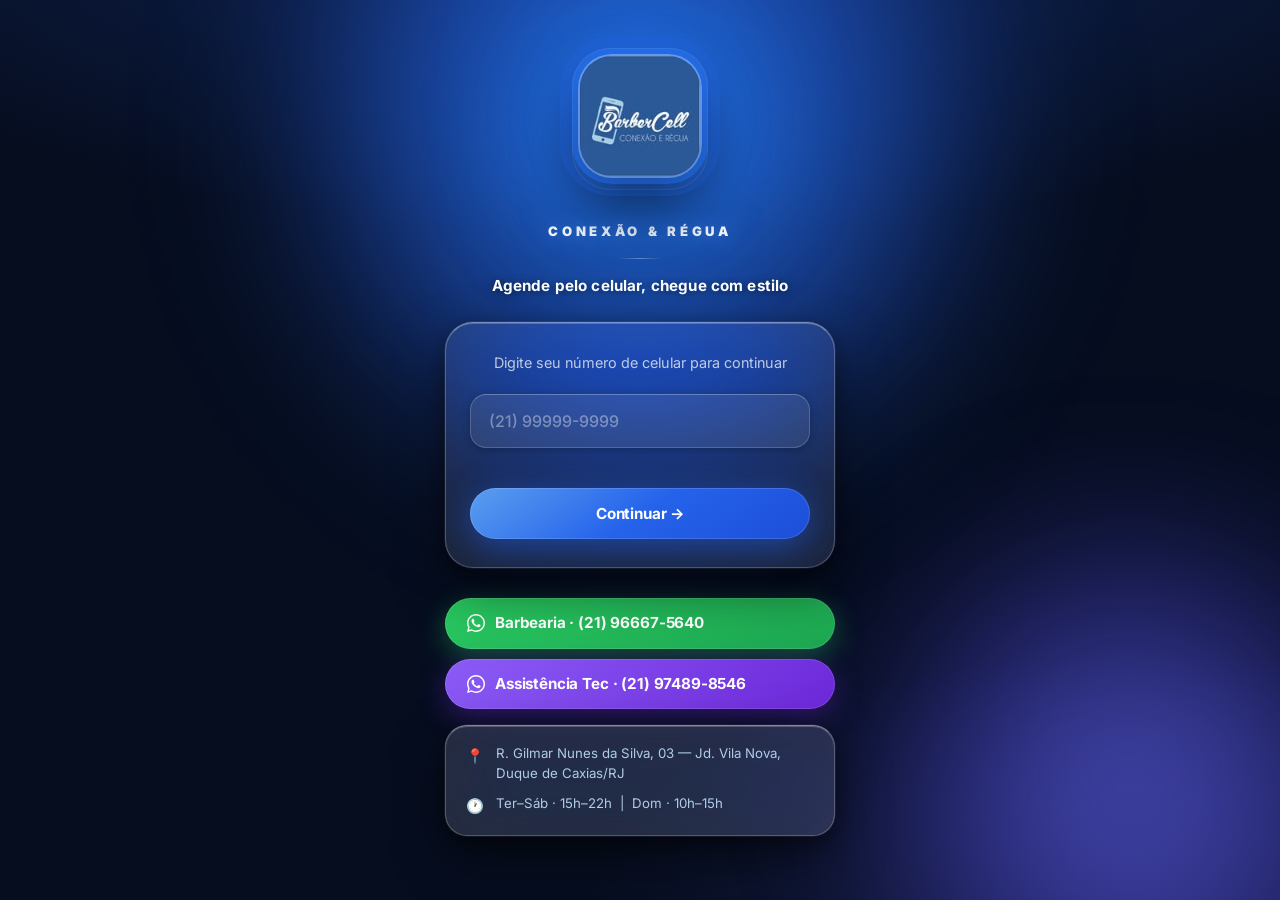
==== commit 6156e776: "Add files via upload" ====
--- a/index.html
+++ b/index.html
@@ -159,16 +159,27 @@
       </div>
     </div>
 
-    <!-- Botão WhatsApp -->
-    <a class="btn-wpp-home"
-       href="https://wa.me/5521985900023?text=Olá!%20Vim%20pelo%20site%20da%20BarberCell%20e%20gostaria%20de%20mais%20informações%20sobre%20agendamento%20😊"
-       target="_blank" rel="noopener">
-      <svg viewBox="0 0 24 24" fill="currentColor" width="20" height="20">
-        <path d="M17.472 14.382c-.297-.149-1.758-.867-2.03-.967-.273-.099-.471-.148-.67.15-.197.297-.767.966-.94 1.164-.173.199-.347.223-.644.075-.297-.15-1.255-.463-2.39-1.475-.883-.788-1.48-1.761-1.653-2.059-.173-.297-.018-.458.13-.606.134-.133.298-.347.446-.52.149-.174.198-.298.298-.497.099-.198.05-.371-.025-.52-.075-.149-.669-1.612-.916-2.207-.242-.579-.487-.5-.669-.51-.173-.008-.371-.01-.57-.01-.198 0-.52.074-.792.372-.272.297-1.04 1.016-1.04 2.479 0 1.462 1.065 2.875 1.213 3.074.149.198 2.096 3.2 5.077 4.487.709.306 1.262.489 1.694.625.712.227 1.36.195 1.871.118.571-.085 1.758-.719 2.006-1.413.248-.694.248-1.289.173-1.413-.074-.124-.272-.198-.57-.347z"/>
-        <path d="M12 0C5.373 0 0 5.373 0 12c0 2.123.554 4.117 1.526 5.847L.057 23.882l6.195-1.438A11.934 11.934 0 0012 24c6.627 0 12-5.373 12-12S18.627 0 12 0zm0 22c-1.898 0-3.667-.524-5.178-1.432l-.371-.221-3.841.892.921-3.736-.242-.385A9.955 9.955 0 012 12C2 6.477 6.477 2 12 2s10 4.477 10 10-4.477 10-10 10z"/>
-      </svg>
-      Falar no WhatsApp
-    </a>
+    <!-- Botões WhatsApp -->
+    <div class="wpp-home-wrap">
+      <a class="btn-wpp-home"
+         href="https://wa.me/5521966675640?text=Ol%C3%A1!%20Vim%20pelo%20site%20da%20BarberCell%20e%20gostaria%20de%20agendar%20um%20corte%20%E2%9C%82%EF%B8%8F"
+         target="_blank" rel="noopener">
+        <svg viewBox="0 0 24 24" fill="currentColor" width="18" height="18">
+          <path d="M17.472 14.382c-.297-.149-1.758-.867-2.03-.967-.273-.099-.471-.148-.67.15-.197.297-.767.966-.94 1.164-.173.199-.347.223-.644.075-.297-.15-1.255-.463-2.39-1.475-.883-.788-1.48-1.761-1.653-2.059-.173-.297-.018-.458.13-.606.134-.133.298-.347.446-.52.149-.174.198-.298.298-.497.099-.198.05-.371-.025-.52-.075-.149-.669-1.612-.916-2.207-.242-.579-.487-.5-.669-.51-.173-.008-.371-.01-.57-.01-.198 0-.52.074-.792.372-.272.297-1.04 1.016-1.04 2.479 0 1.462 1.065 2.875 1.213 3.074.149.198 2.096 3.2 5.077 4.487.709.306 1.262.489 1.694.625.712.227 1.36.195 1.871.118.571-.085 1.758-.719 2.006-1.413.248-.694.248-1.289.173-1.413-.074-.124-.272-.198-.57-.347z"/>
+          <path d="M12 0C5.373 0 0 5.373 0 12c0 2.123.554 4.117 1.526 5.847L.057 23.882l6.195-1.438A11.934 11.934 0 0012 24c6.627 0 12-5.373 12-12S18.627 0 12 0zm0 22c-1.898 0-3.667-.524-5.178-1.432l-.371-.221-3.841.892.921-3.736-.242-.385A9.955 9.955 0 012 12C2 6.477 6.477 2 12 2s10 4.477 10 10-4.477 10-10 10z"/>
+        </svg>
+        Barbearia · (21) 96667-5640
+      </a>
+      <a class="btn-wpp-home btn-wpp-at"
+         href="https://wa.me/5521974898546?text=Ol%C3%A1%20Ana!%20Vim%20pelo%20site%20da%20BarberCell%20e%20gostaria%20de%20informa%C3%A7%C3%B5es%20sobre%20assist%C3%AAncia%20t%C3%A9cnica%20%F0%9F%93%B1"
+         target="_blank" rel="noopener">
+        <svg viewBox="0 0 24 24" fill="currentColor" width="18" height="18">
+          <path d="M17.472 14.382c-.297-.149-1.758-.867-2.03-.967-.273-.099-.471-.148-.67.15-.197.297-.767.966-.94 1.164-.173.199-.347.223-.644.075-.297-.15-1.255-.463-2.39-1.475-.883-.788-1.48-1.761-1.653-2.059-.173-.297-.018-.458.13-.606.134-.133.298-.347.446-.52.149-.174.198-.298.298-.497.099-.198.05-.371-.025-.52-.075-.149-.669-1.612-.916-2.207-.242-.579-.487-.5-.669-.51-.173-.008-.371-.01-.57-.01-.198 0-.52.074-.792.372-.272.297-1.04 1.016-1.04 2.479 0 1.462 1.065 2.875 1.213 3.074.149.198 2.096 3.2 5.077 4.487.709.306 1.262.489 1.694.625.712.227 1.36.195 1.871.118.571-.085 1.758-.719 2.006-1.413.248-.694.248-1.289.173-1.413-.074-.124-.272-.198-.57-.347z"/>
+          <path d="M12 0C5.373 0 0 5.373 0 12c0 2.123.554 4.117 1.526 5.847L.057 23.882l6.195-1.438A11.934 11.934 0 0012 24c6.627 0 12-5.373 12-12S18.627 0 12 0zm0 22c-1.898 0-3.667-.524-5.178-1.432l-.371-.221-3.841.892.921-3.736-.242-.385A9.955 9.955 0 012 12C2 6.477 6.477 2 12 2s10 4.477 10 10-4.477 10-10 10z"/>
+        </svg>
+        Assistência Tec · (21) 97489-8546
+      </a>
+    </div>
 
     <!-- Info da barbearia -->
     <div class="home-info">
@@ -179,10 +190,6 @@
       <div class="info-item">
         <span class="info-icon">🕐</span>
         <span>Ter–Sáb · 15h–22h &nbsp;|&nbsp; Dom · 10h–15h</span>
-      </div>
-      <div class="info-item">
-        <span class="info-icon">📱</span>
-        <span>(21) 98590-0023</span>
       </div>
     </div>
 
@@ -374,6 +381,7 @@
         if (res.success) {
           sessionStorage.setItem('adminAuth', 'true');
           sessionStorage.setItem('adminPwd', pwd);
+          setLoggedIn(null);
           showCard('card-choose-admin');
         } else {
           errEl.textContent = 'Senha incorreta.';
--- a/style.css
+++ b/style.css
@@ -227,9 +227,12 @@
 .nb-datetime { font-size: 0.8rem; color: var(--text-secondary); }
 
 /* ─── WHATSAPP & INFO ────────────────────────── */
+.wpp-home-wrap {
+  display: flex; flex-direction: column; gap: 10px; width: 100%; margin-top: 14px;
+}
 .btn-wpp-home {
-  display: flex; align-items: center; justify-content: center; gap: 10px;
-  width: 100%; padding: 16px 22px; margin-top: 14px;
+  display: flex; align-items: center; justify-content: flex-start; gap: 10px;
+  width: 100%; padding: 14px 22px;
   background: linear-gradient(135deg, #28c760, #1da851);
   color: #fff; border-radius: var(--radius-pill);
   font-size: 0.95rem; font-weight: 700; letter-spacing: -0.01em;
@@ -238,6 +241,11 @@
 }
 .btn-wpp-home:hover  { filter: brightness(1.08); transform: translateY(-2px); box-shadow: 0 0 0 1px rgba(255,255,255,0.12) inset, 0 12px 36px rgba(37,190,97,0.5); }
 .btn-wpp-home:active { transform: scale(0.97); }
+.btn-wpp-at {
+  background: linear-gradient(135deg, #8b5cf6, #6d28d9);
+  box-shadow: 0 0 0 1px rgba(255,255,255,0.12) inset, 0 8px 28px rgba(109,40,217,0.4);
+}
+.btn-wpp-at:hover { box-shadow: 0 0 0 1px rgba(255,255,255,0.12) inset, 0 12px 36px rgba(109,40,217,0.5); }
 
 .home-info {
   display: flex; flex-direction: column; gap: 10px; width: 100%;
@@ -620,6 +628,7 @@
   backdrop-filter: var(--blur); -webkit-backdrop-filter: var(--blur);
 }
 .admin-header-left { display: flex; align-items: center; gap: 10px; }
+.admin-header-left > div { display: flex; flex-direction: column; line-height: 1.25; }
 .admin-logo-img { width: 32px; height: 32px; border-radius: 10px; object-fit: cover; box-shadow: 0 0 16px var(--brand-glow); }
 .admin-logo { font-size: 0.95rem; font-weight: 800; color: var(--text-primary); letter-spacing: -0.015em; }
 .admin-title { font-size: 0.75rem; color: var(--text-tertiary); display: none; }
